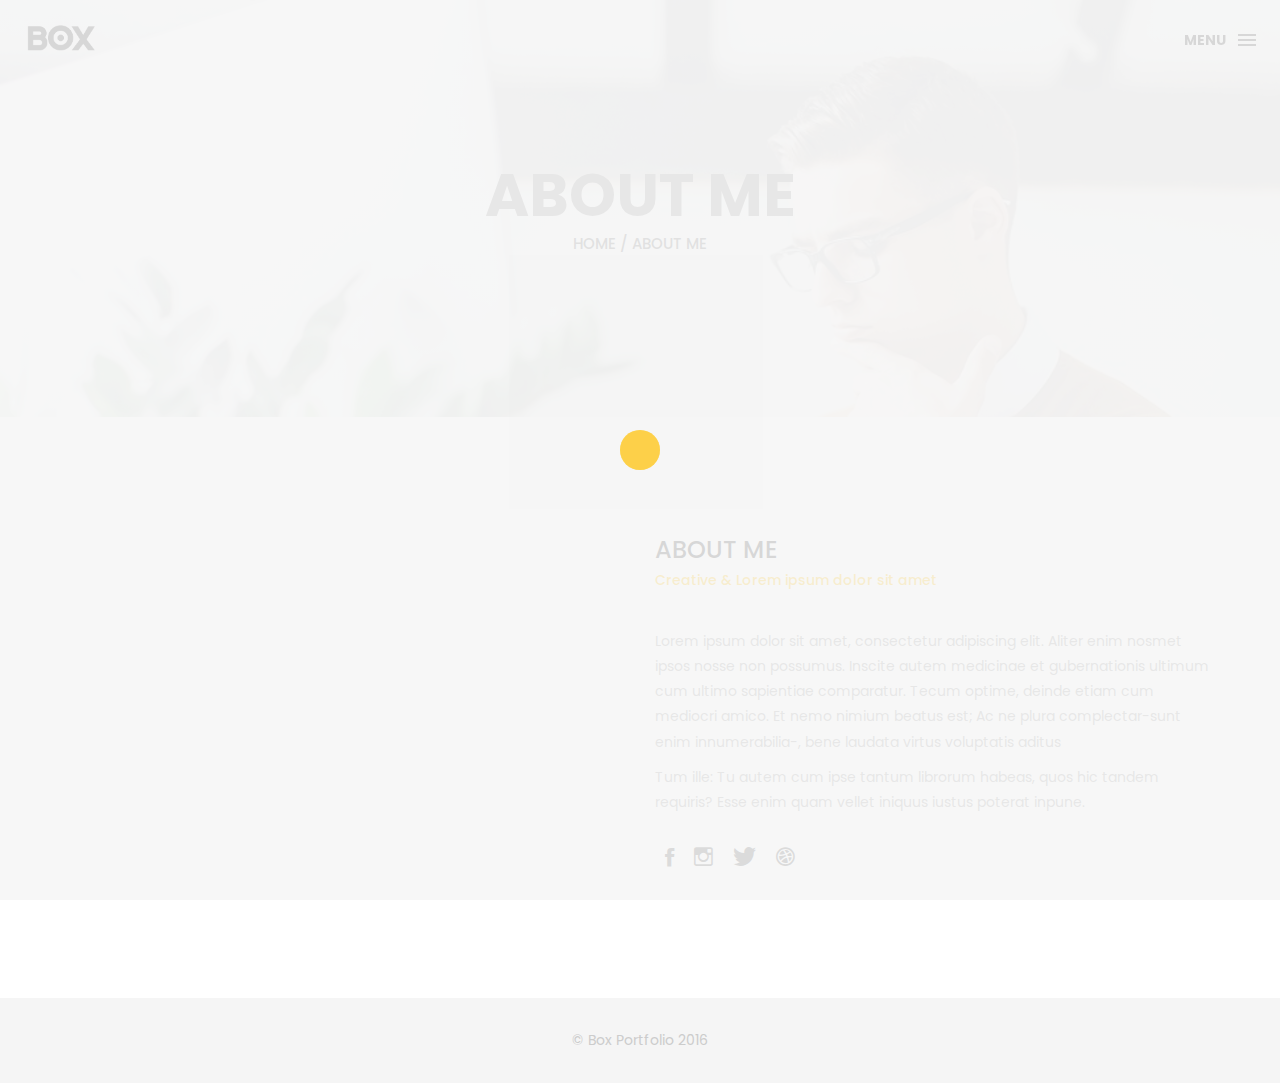
==== about.html @ 6e7951d2 "portcommit" ====
<!DOCTYPE html>
<html lang="en">

<head>
    <meta charset="utf-8">
    <meta http-equiv="X-UA-Compatible" content="IE=edge">
    <meta name="viewport" content="width=device-width, initial-scale=1">
    <!-- The above 3 meta tags *must* come first in the head; any other head content must come *after* these tags -->
    <title> @ Webcrafts About</title>
    <link rel="icon" href="img/fav.png" type="image/x-icon">

    <!-- Bootstrap -->
    <link href="css/bootstrap.min.css" rel="stylesheet">
    <link href="ionicons/css/ionicons.min.css" rel="stylesheet">

    <!-- main css -->
    <link href="css/style.css" rel="stylesheet">


    <!-- modernizr -->
    <script src="js/modernizr.js"></script>

    <!-- HTML5 shim and Respond.js for IE8 support of HTML5 elements and media queries -->
    <!-- WARNING: Respond.js doesn't work if you view the page via file:// -->
    <!--[if lt IE 9]>
      <script src="https://oss.maxcdn.com/html5shiv/3.7.2/html5shiv.min.js"></script>
      <script src="https://oss.maxcdn.com/respond/1.4.2/respond.min.js"></script>
    <![endif]-->
</head>

<body>

    <!-- Preloader -->
    <div id="preloader">
        <div class="pre-container">
            <div class="spinner">
                <div class="double-bounce1"></div>
                <div class="double-bounce2"></div>
            </div>
        </div>
    </div>
    <!-- end Preloader -->

    <div class="container-fluid">
       <!-- box-header -->
        <header class="box-header">
            <div class="box-logo">
                <a href="index.html"><img src="img/logo.png" width="80" alt="Logo"></a>
            </div>
            <!-- box-nav -->
            <a class="box-primary-nav-trigger" href="#0">
                <span class="box-menu-text">Menu</span><span class="box-menu-icon"></span>
            </a>
        </header>
        <!-- end box-header -->

        <!-- nav -->
        <nav>
            <ul class="box-primary-nav">
                <li class="box-label">About me</li>

                <li><a href="index.html">Intro</a></li>
                <li><a href="about.html">About me</a> <i class="ion-ios-circle-filled color"></i></li>
                <li><a href="services.html">services</a></li>
                <li><a href="portfolio.html">portfolio</a></li>
                <li><a href="contact.html">contact me</a></li>

                <li class="box-label">Follow me</li>

                <li class="box-social"><a href="#0"><i class="ion-social-facebook"></i></a></li>
                <li class="box-social"><a href="#0"><i class="ion-social-instagram-outline"></i></a></li>
                <li class="box-social"><a href="#0"><i class="ion-social-twitter"></i></a></li>
                <li class="box-social"><a href="#0"><i class="ion-social-dribbble"></i></a></li>
            </ul>
        </nav>
        <!-- end nav -->
    </div>

    <!-- Top bar -->
    <div class="top-bar">
        <h1>About Me</h1>
        <p><a href="index.html">Home</a> / About me</p>
    </div>
    <!-- end Top bar -->

    <!-- Main container -->
    <div class="container main-container clearfix">
        <div class="col-md-6">
            <img src="http://placehold.it/1200x800" class="img-responsive" alt="" />
        </div>
        <div class="col-md-6">
           <h3 class="uppercase">About Me </h3>
           <h5>Creative & Lorem ipsum dolor sit amet</h5>
           <div class="h-30"></div>
            <p>Lorem ipsum dolor sit amet, consectetur adipiscing elit. Aliter enim nosmet ipsos nosse non possumus. Inscite autem medicinae et gubernationis ultimum cum ultimo sapientiae comparatur. Tecum optime, deinde etiam cum mediocri amico. Et nemo nimium beatus est; Ac ne plura complectar-sunt enim innumerabilia-, bene laudata virtus voluptatis aditus </p>

            <p>Tum ille: Tu autem cum ipse tantum librorum habeas, quos hic tandem requiris? Esse enim quam vellet iniquus iustus poterat inpune. </p>
            <div class="h-10"></div>
            <ul class="social-ul">
                <li class="box-social"><a href="#0"><i class="ion-social-facebook"></i></a></li>
                <li class="box-social"><a href="#0"><i class="ion-social-instagram-outline"></i></a></li>
                <li class="box-social"><a href="#0"><i class="ion-social-twitter"></i></a></li>
                <li class="box-social"><a href="#0"><i class="ion-social-dribbble"></i></a></li>
            </ul>


        </div>
    </div>
    <!-- end Main container -->


    <!-- footer -->
    <footer>
        <div class="container-fluid">
            <p class="copyright">© Box Portfolio 2016</p>
        </div>
    </footer>
    <!-- end footer -->

    <!-- back to top -->
    <a href="#0" class="cd-top"><i class="ion-android-arrow-up"></i></a>
    <!-- end back to top -->



    <!-- jQuery -->
    <script src="js/jquery-2.1.1.js"></script>
    <!--  plugins -->
    <script src="js/bootstrap.min.js"></script>
    <script src="js/menu.js"></script>
    <script src="js/animated-headline.js"></script>
    <script src="js/isotope.pkgd.min.js"></script>


    <!--  custom script -->
    <script src="js/custom.js"></script>

</body>

</html>
---- css/style.css ----
/*
* Box Theme
* Created by : Ahmed Eissa
* website : www.ahmedessa.net
* behance : https://www.behance.net/3essa
*/


/* Table of Content
==================================================
	- Google fonts & font family -
	- General -
    - typography -
    - Preloader -
	- Header -
    - box intro section -
    - Portfoilo section -
    - Footer -
    - About page -
    - Services page -
    - contact page -
    - Portfolio single page -
    - Responsive media queries -
*/


/* Google fonts & font family
==================================================*/

@import url(https://fonts.googleapis.com/css?family=Poppins:400,500,600,700);

/* General
==================================================*/

html,
body {
    height: 100%;
    font-family: 'Poppins', sans-serif;
    line-height: 1.8;
    color: #999;
}

.no-padding {
    padding-left: 0;
    padding-right: 0;
}

.no-padding [class^="col-"] {
    padding-left: 0;
    padding-right: 0;
}

.main-container {
    padding: 100px 0;
}

.center {
    text-align: center;
}

a {
    -webkit-transition: all .3s;
    transition: all .3s
}

.uppercase {
    text-transform: uppercase;
}

.h-30 {
    height: 30px
}

.h-10 {
    height: 10px
}

.color {
    color: #ffbf00;
    font-size: 11px;
}


/* typography
==================================================*/

h1 {
    color: #393939;
    font-size: 60px;
    text-transform: uppercase;
}

h3 {
    color: #393939;
}

h5 {
    color: #ffbf00;
}


/* preloader
==================================================*/

#preloader {
    position: fixed;
    top: 0;
    left: 0;
    right: 0;
    bottom: 0;
    background-color: #f5f5f5;
    /* change if the mask should be a color other than white */
    z-index: 1000;
    /* makes sure it stays on top */
}

.pre-container {
    position: absolute;
    left: 50%;
    top: 50%;
    bottom: auto;
    right: auto;
    -webkit-transform: translateX(-50%) translateY(-50%);
    transform: translateX(-50%) translateY(-50%);
    text-align: center;
}

.spinner {
    width: 40px;
    height: 40px;
    position: relative;
    margin: 100px auto;
}

.double-bounce1,
.double-bounce2 {
    width: 100%;
    height: 100%;
    border-radius: 50%;
    background-color: #ffbf00;
    opacity: 0.6;
    position: absolute;
    top: 0;
    left: 0;
    -webkit-animation: bounce 2.0s infinite ease-in-out;
    animation: bounce 2.0s infinite ease-in-out;
}

.double-bounce2 {
    -webkit-animation-delay: -1.0s;
    animation-delay: -1.0s;
}

@-webkit-keyframes bounce {
    0%,
    100% {
        -webkit-transform: scale(0.0)
    }
    50% {
        -webkit-transform: scale(1.0)
    }
}

@keyframes bounce {
    0%,
    100% {
        transform: scale(0.0);
        -webkit-transform: scale(0.0);
    }
    50% {
        transform: scale(1.0);
        -webkit-transform: scale(1.0);
    }
}


/* headr
==================================================*/

.box-header {
    position: absolute;
    top: 0;
    left: 0;
    background: rgba(255, 255, 255, 0.95);
    height: 50px;
    width: 100%;
    z-index: 3;
    box-shadow: 0 1px 2px rgba(0, 0, 0, 0.3);
    -webkit-font-smoothing: antialiased;
    -moz-osx-font-smoothing: grayscale;
}

.box-header {
    height: 80px;
    background: transparent;
    box-shadow: none;
}

.box-header {
    -webkit-transition: background-color 0.3s;
    transition: background-color 0.3s;
    -webkit-transform: translate3d(0, 0, 0);
    transform: translate3d(0, 0, 0);
    -webkit-backface-visibility: hidden;
    backface-visibility: hidden;
}

.box-header.is-fixed {
    position: fixed;
    top: -80px;
    background-color: rgba(255, 255, 255, 0.96);
    -webkit-transition: -webkit-transform 0.3s;
    transition: -webkit-transform 0.3s;
    transition: transform 0.3s;
    transition: transform 0.3s, -webkit-transform 0.3s;
}

.box-header.is-visible {
    -webkit-transform: translate3d(0, 100%, 0);
    transform: translate3d(0, 100%, 0);
}

.box-header.menu-is-open {
    background-color: rgba(255, 255, 255, 0.96);
}

.box-logo {
    display: block;
    padding: 20px;
}

.box-primary-nav-trigger {
    position: absolute;
    right: 0;
    top: 0;
    height: 100%;
    width: 50px;
    background-color: #fff;
}

.box-primary-nav-trigger .box-menu-text {
    color: #393939;
    text-transform: uppercase;
    font-weight: 700;
    display: none;
}

.box-primary-nav-trigger .box-menu-icon {
    display: inline-block;
    position: absolute;
    left: 50%;
    top: 50%;
    bottom: auto;
    right: auto;
    -webkit-transform: translateX(-50%) translateY(-50%);
    transform: translateX(-50%) translateY(-50%);
    width: 18px;
    height: 2px;
    background-color: #393939;
    -webkit-transition: background-color 0.3s;
    transition: background-color 0.3s;
    list-style: none;
}

.box-primary-nav-trigger .box-menu-icon::before,
.box-primary-nav-trigger .box-menu-icon:after {
    content: '';
    width: 100%;
    height: 100%;
    position: absolute;
    background-color: #393939;
    right: 0;
    -webkit-transition: -webkit-transform .3s, top .3s, background-color 0s;
    -webkit-transition: top .3s, background-color 0s, -webkit-transform .3s;
    transition: top .3s, background-color 0s, -webkit-transform .3s;
    transition: transform .3s, top .3s, background-color 0s;
    transition: transform .3s, top .3s, background-color 0s, -webkit-transform .3s;
}

.box-primary-nav-trigger .box-menu-icon::before {
    top: -5px;
}

.box-primary-nav-trigger .box-menu-icon::after {
    top: 5px;
}

.box-primary-nav-trigger .box-menu-icon.is-clicked {
    background-color: rgba(255, 255, 255, 0);
}

.box-primary-nav-trigger .box-menu-icon.is-clicked::before,
.box-primary-nav-trigger .box-menu-icon.is-clicked::after {
    background-color: 393939;
}

.box-primary-nav-trigger .box-menu-icon.is-clicked::before {
    top: 0;
    -webkit-transform: rotate(135deg);
    transform: rotate(135deg);
}

.box-primary-nav-trigger .box-menu-icon.is-clicked::after {
    top: 0;
    -webkit-transform: rotate(225deg);
    transform: rotate(225deg);
}

.box-primary-nav-trigger {
    width: 100px;
    padding-left: 1em;
    background-color: transparent;
    height: 30px;
    line-height: 30px;
    right: 10px;
    top: 50%;
    bottom: auto;
    -webkit-transform: translateY(-50%);
    transform: translateY(-50%);
}

.box-primary-nav-trigger .box-menu-text {
    display: inline-block;
}

.box-primary-nav-trigger .box-menu-icon {
    left: auto;
    right: 1em;
    -webkit-transform: translateX(0) translateY(-50%);
    transform: translateX(0) translateY(-50%);
}

.box-primary-nav {
    position: fixed;
    left: 0;
    top: 0;
    height: 100%;
    width: 100%;
    background: rgba(0, 0, 0, 0.96);
    z-index: 2;
    text-align: center;
    padding: 50px 0;
    -webkit-backface-visibility: hidden;
    backface-visibility: hidden;
    overflow: auto;
    -webkit-overflow-scrolling: touch;
    -webkit-transform: translateY(-100%);
    transform: translateY(-100%);
    -webkit-transition-property: -webkit-transform;
    transition-property: -webkit-transform;
    transition-property: transform;
    transition-property: transform, -webkit-transform;
    -webkit-transition-duration: 0.4s;
    transition-duration: 0.4s;
    list-style: none;
}

.box-primary-nav li {
    font-size: 22px;
    font-size: 1.375rem;
    font-weight: 300;
    -webkit-font-smoothing: antialiased;
    -moz-osx-font-smoothing: grayscale;
    margin: .2em 0;
    text-transform: capitalize;
}

.box-primary-nav a {
    display: inline-block;
    padding: .4em 1em;
    border-radius: 0.25em;
    -webkit-transition: all 0.2s;
    transition: all 0.2s;
    color: #fff;
    text-decoration: none;
    font-weight: bold;
}
.box-primary-nav a:focus {
    outline: none;
}

.no-touch .box-primary-nav a:hover {
    text-decoration: none;
    color: #ddd;
}

.box-primary-nav .box-label {
    color: #ffbf00;
    text-transform: uppercase;
    font-weight: 700;
    font-size: 17px;
    margin: 2.4em 0 .8em;
}

.box-primary-nav .box-social {
    display: inline-block;
    margin: 10px .4em;
}

.box-primary-nav .box-social a {
    width: 30px;
    height: 30px;
    padding: 0;
    font-size: 30px
}

.box-primary-nav.is-visible {
    -webkit-transform: translateY(0);
    transform: translateY(0);
}

.box-primary-nav {
    padding: 100px 0 0;
}

.box-primary-nav li {
    font-size: 18px;
}


/* box-intro
==================================================*/

.box-intro {
    text-align: center;
    display: table;
    height: 100vh;
    width: 100%;
}

.box-intro .table-cell {
    display: table-cell;
    vertical-align: middle;
}

.box-intro em {
    font-style: normal;
    text-transform: uppercase
}

b i:last-child {
    color: #ffbf00 !important;
}

.box-intro h5 {
    letter-spacing: 4px;
    text-transform: uppercase;
    color: #999;
    line-height: 1.7
}


/* mouse effect */

.mouse {
    position: absolute;
    width: 22px;
    height: 42px;
    bottom: 40px;
    left: 50%;
    margin-left: -12px;
    border-radius: 15px;
    border: 2px solid #888;
    -webkit-animation: intro 1s;
    animation: intro 1s;
}

.scroll {
    display: block;
    width: 3px;
    height: 3px;
    margin: 6px auto;
    border-radius: 4px;
    background: #888;
    -webkit-animation: finger 2s infinite;
    animation: finger 2s infinite;
}

@-webkit-keyframes intro {
    0% {
        opacity: 0;
        -webkit-transform: translateY(40px);
        transform: translateY(40px);
    }
    100% {
        opacity: 1;
        -webkit-transform: translateY(0);
        transform: translateY(0);
    }
}

@keyframes intro {
    0% {
        opacity: 0;
        -webkit-transform: translateY(40px);
        transform: translateY(40px);
    }
    100% {
        opacity: 1;
        -webkit-transform: translateY(0);
        transform: translateY(0);
    }
}

@-webkit-keyframes finger {
    0% {
        opacity: 1;
    }
    100% {
        opacity: 0;
        -webkit-transform: translateY(20px);
        transform: translateY(20px);
    }
}

@keyframes finger {
    0% {
        opacity: 1;
    }
    100% {
        opacity: 0;
        -webkit-transform: translateY(20px);
        transform: translateY(20px);
    }
}


/* text rotate */

.box-headline {
    font-size: 130px;
    line-height: 1.0;
}

.box-words-wrapper {
    display: inline-block;
    position: relative;
}

.box-words-wrapper b {
    display: inline-block;
    position: absolute;
    white-space: nowrap;
    left: 0;
    top: 0;
}

.box-words-wrapper .rotating-word {
    display: inline-block;
    position: absolute;
    white-space: nowrap;
    left: 50%;
    top: 50%;
    transform: translate(-50%, -50%);
}

.box-words-wrapper b.is-visible {
    position: relative;
}

.no-js .box-words-wrapper b {
    opacity: 0;
}

.no-js .box-words-wrapper b.is-visible {
    opacity: 1;
}

.box-headline.rotate-2 .box-words-wrapper {
    -webkit-perspective: 300px;
    perspective: 300px;
}

.box-headline.rotate-2 i,
.box-headline.rotate-2 em {
    display: inline-block;
    -webkit-backface-visibility: hidden;
    backface-visibility: hidden;
}

.box-headline.rotate-2 b {
    opacity: 0;
}

.box-headline.rotate-2 i {
    -webkit-transform-style: preserve-3d;
    transform-style: preserve-3d;
    -webkit-transform: translateZ(-20px) rotateX(90deg);
    transform: translateZ(-20px) rotateX(90deg);
    opacity: 0;
}

.is-visible .box-headline.rotate-2 i {
    opacity: 1;
}

.box-headline.rotate-2 i.in {
    -webkit-animation: box-rotate-2-in 0.4s forwards;
    animation: box-rotate-2-in 0.4s forwards;
}

.box-headline.rotate-2 i.out {
    -webkit-animation: box-rotate-2-out 0.4s forwards;
    animation: box-rotate-2-out 0.4s forwards;
}

.box-headline.rotate-2 em {
    -webkit-transform: translateZ(20px);
    transform: translateZ(20px);
}

.no-csstransitions .box-headline.rotate-2 i {
    -webkit-transform: rotateX(0deg);
    transform: rotateX(0deg);
    opacity: 0;
}

.no-csstransitions .box-headline.rotate-2 i em {
    -webkit-transform: scale(1);
    transform: scale(1);
}

.no-csstransitions .box-headline.rotate-2 .is-visible i {
    opacity: 1;
}

@-webkit-keyframes box-rotate-2-in {
    0% {
        opacity: 0;
        -webkit-transform: translateZ(-20px) rotateX(90deg);
    }
    60% {
        opacity: 1;
        -webkit-transform: translateZ(-20px) rotateX(-10deg);
    }
    100% {
        opacity: 1;
        -webkit-transform: translateZ(-20px) rotateX(0deg);
    }
}

@keyframes box-rotate-2-in {
    0% {
        opacity: 0;
        -webkit-transform: translateZ(-20px) rotateX(90deg);
        transform: translateZ(-20px) rotateX(90deg);
    }
    60% {
        opacity: 1;
        -webkit-transform: translateZ(-20px) rotateX(-10deg);
        transform: translateZ(-20px) rotateX(-10deg);
    }
    100% {
        opacity: 1;
        -webkit-transform: translateZ(-20px) rotateX(0deg);
        transform: translateZ(-20px) rotateX(0deg);
    }
}

@-webkit-keyframes box-rotate-2-out {
    0% {
        opacity: 1;
        -webkit-transform: translateZ(-20px) rotateX(0);
    }
    60% {
        opacity: 0;
        -webkit-transform: translateZ(-20px) rotateX(-100deg);
    }
    100% {
        opacity: 0;
        -webkit-transform: translateZ(-20px) rotateX(-90deg);
    }
}

@keyframes box-rotate-2-out {
    0% {
        opacity: 1;
        -webkit-transform: translateZ(-20px) rotateX(0);
        transform: translateZ(-20px) rotateX(0);
    }
    60% {
        opacity: 0;
        -webkit-transform: translateZ(-20px) rotateX(-100deg);
        transform: translateZ(-20px) rotateX(-100deg);
    }
    100% {
        opacity: 0;
        -webkit-transform: translateZ(-20px) rotateX(-90deg);
        transform: translateZ(-20px) rotateX(-90deg);
    }
}


/* portfolio section
==================================================*/

.portfolio .categories-grid span {
    font-size: 30px;
    margin-bottom: 30px;
    display: inline-block;
}

.portfolio .categories-grid .categories ul li {
    list-style: none;
    margin: 20px 0;
}

.portfolio .categories-grid .categories ul li a {
    display: inline-block;
    color: #60606e;
    padding: 0 10px;
    margin: 0 10px;
    -webkit-transition: all .2s ease-in-out .2s;
    transition: all .2s ease-in-out .2s;
}

.portfolio .categories-grid .categories ul li a:hover,
.portfolio .categories-grid .categories ul li a:focus {
    text-decoration: none;
}

.portfolio .categories-grid .categories ul li a.active {
    margin-left: 0;
    background-color: #ffbf00;
    padding: 0px 20px;
    color: white;
    border-radius: 25px;
    text-decoration: none;
}

.portfolio_filter {
    padding-left: 0;
}

.portfolio_item {
    position: relative;
    overflow: hidden;
    display: block;
}

.portfolio_item .portfolio_item_hover {
    position: absolute;
    top: 0px;
    left: 0px;
    height: 100%;
    width: 100%;
    background-color: rgba(0, 0, 0, .8);
    -webkit-transform: translate(-100%);
    transform: translate(-100%);
    opacity: 0;
    -webkit-transition: all .2s ease-in-out;
    transition: all .2s ease-in-out;
}

.portfolio_item .portfolio_item_hover .item_info {
    text-align: center;
    position: absolute;
    top: 50%;
    left: 50%;
    -webkit-transform: translate(-50%, -50%);
    transform: translate(-50%, -50%);
    padding: 10px;
    width: 100%;
    font-weight: bold;
}

.portfolio_item .portfolio_item_hover .item_info span {
    display: block;
    color: #fff;
    font-size: 18px;
    -webkit-transform: translateX(-100px);
    transform: translateX(-100px);
    -webkit-transition: all .2s ease-in-out .2s;
    transition: all .2s ease-in-out .2s;
    opacity: 0;
}

.portfolio_item .portfolio_item_hover .item_info em {
    font-style: normal;
    display: inline-block;
    background-color: #ffbf00;
    padding: 5px 20px;
    border-radius: 25px;
    color: #333;
    margin-top: 10px;
    -webkit-transform: translateX(-100px);
    transform: translateX(-100px);
    -webkit-transition: all .3s ease-in-out .3s;
    transition: all .3s ease-in-out .3s;
    opacity: 0;
    font-size: 10px;
    letter-spacing: 2px;
}

.portfolio_item:hover .portfolio_item_hover {
    opacity: 1;
    -webkit-transform: translateX(0);
    transform: translateX(0);
}

.portfolio_item:hover .item_info em,
.portfolio_item:hover .item_info span {
    opacity: 1;
    -webkit-transform: translateX(0);
    transform: translateX(0);
}

.portfolio .categories-grid .categories ul li {
    float: left;
}

.portfolio .categories-grid .categories ul li a {
    padding: 0 10px;
    -webkit-transition: all .2s ease-in-out .2s;
    transition: all .2s ease-in-out .2s;
}

.portfolio_filter {
    padding-left: 0;
    display: inline-block;
    margin: 0 auto;
    text-align: center;
    margin-bottom: 50px;
}

.portfolio-inner {
    padding-bottom: 0 !important;
    padding-top: 55px;
}


/* footer
==================================================*/

footer {
    padding: 30px 0;
    text-align: center;
    background: #f5f5f5
}

.copyright {
    color: #ccc;
    margin-bottom: 0;
}

footer img {
    margin: 0 auto;
}


/* backto top
==================================================*/

.cd-top {
    display: inline-block;
    height: 40px;
    width: 40px;
    position: fixed;
    bottom: 20px;
    line-height: 40px;
    font-size: 20px;
    right: 10px;
    text-align: center;
    color: #fff;
    background: rgba(255, 191, 0, 0.8);
    visibility: hidden;
    opacity: 0;
    -webkit-transition: opacity .3s 0s, visibility 0s .3s;
    transition: opacity .3s 0s, visibility 0s .3s;
}

.cd-top.cd-is-visible,
.cd-top.cd-fade-out,
.no-touch .cd-top:hover {
    -webkit-transition: opacity .3s 0s, visibility 0s 0s;
    transition: opacity .3s 0s, visibility 0s 0s;
}

.cd-top.cd-is-visible {
    /* the button becomes visible */
    visibility: visible;
    opacity: 1;
}

.cd-top.cd-fade-out {
    opacity: .5;
}

.no-touch .cd-top:hover,
.no-touch .cd-top:focus {
    background-color: #ffbf00;
    opacity: 1;
    color: #fff;
}


/* About page
==================================================*/

.top-bar {
    color: #333;
    padding: 150px 0 150px;
    background: -webkit-linear-gradient( rgba(255, 255, 255, .8), rgba(255, 255, 255, .8)), url(../img/01.jpg);
    background: linear-gradient( rgba(255, 255, 255, .8), rgba(255, 255, 255, .8)), url(../img/01.jpg);
    background-size: cover;
    background-attachment: fixed;
    background-position: center center;
    text-align: center;
}

.top-bar h1 {
    font-size: 60px;
    text-transform: uppercase;
    font-weight: 700;
    color: #999;
    line-height: 50px;
}

.top-bar p {
    font-size: 15px;
    text-transform: uppercase;
    font-weight: 500;
    color: #777;
}

.top-bar p a {
    color: #777;
}

.top-bar p a:hover,
.top-bar p a:focus {
    color: #555;
    text-decoration: none;
}

.social-ul {
    list-style: none;
    display: inline-block;
    padding-left: 0;
}

.social-ul li {
    margin: 0 10px;
    float: left;
}

.social-ul li a {
    font-size: 25px;
    color: #555;
    -webkit-transition: all .3s;
    transition: all .3s;
}

.social-ul li a:hover {
    color: #888;
}


/* Services page
==================================================*/

.size-50 {
    font-size: 50px;
}

.service-box {
    margin-bottom: 30px;
}

.service-box h3 {
    margin-top: 0;
}


/* contact page
==================================================*/

.details-text i {
    margin-right: 10px;
}

.textarea-contact {
    height: 200px;
    width: 100%;
    border: solid 1px rgba(0, 0, 0, .1);
    position: relative;
}

.textarea-contact textarea {
    height: 100%;
    width: 100%;
    border: 0;
    padding: 20px;
    background-color: transparent;
    float: left;
    z-index: 2;
    font-size: 14px;
    color: #9a9a9a;
    resize: none;
}

.textarea-contact > span {
    position: absolute;
    top: 20px;
    left: 20px;
    -webkit-transform: translateY(-50%);
    transform: translateY(-50%);
    font-size: 12px;
    text-transform: uppercase;
    color: #cdcdcd;
    -webkit-transition: all .2s ease-in-out;
    transition: all .2s ease-in-out;
    z-index: 1;
}

.input-contact {
    height: 40px;
    width: 100%;
    border: solid 1px rgba(0, 0, 0, .1);
    position: relative;
    margin-bottom: 30px;
}

.input-contact input[type="text"] {
    height: 100%;
    width: 100%;
    border: 0;
    padding: 0 20px;
    float: left;
    position: relative;
    background-color: transparent;
    z-index: 2;
    font-size: 14px;
    color: #9a9a9a;
}

.input-contact > span {
    position: absolute;
    top: 50%;
    left: 20px;
    -webkit-transform: translateY(-50%);
    transform: translateY(-50%);
    font-size: 12px;
    text-transform: uppercase;
    color: #cdcdcd;
    -webkit-transition: all .2s ease-in-out;
    transition: all .2s ease-in-out;
    z-index: 1;
}

.input-contact > span.active,
.textarea-contact > span.active {
    color: #ffbf00;
    font-size: 10px;
    top: 0px;
    left: 5px;
    background-color: #fff;
    padding: 5px
}

input:focus,
textarea:focus {
    outline: none;
}

.contact-info {
    margin-top: 20px;
}

.contact-info i {
    height: 30px;
    width: 30px;
    display: inline-block;
    background: #ffbf00;
    text-align: center;
    line-height: 33px;
    margin-right: 10px;
    color: #fff;
    font-size: 21px;
}

.contact-info p {
    display: inline-block;
    margin-right: 20px;
}

.btn-box {
    background: #ffbf00;
    padding: 10px 50px;
    border-radius: 0;
    color: #fff;
    margin-top: 20px;
    text-transform: uppercase;
    letter-spacing: 2px;
    font-weight: 500;
}

.btn-box:hover,
.btn-box:focus {
    background: #F5B700;
    color: #fff;
}


/* single project page
==================================================*/

.cat-ul {
    padding-left: 0;
    list-style: none
}

.cat-ul li i {
    margin-right: 10px;
    color: #ffbf00;
}


/* Responsive media queries
==================================================*/

@media (max-width: 991px) {
    .portfolio .categories-grid span {
        margin-bottom: 0;
        text-align: center;
        width: 100%;
    }
    .portfolio .categories-grid .categories ul li {
        text-align: center;
    }
    .portfolio .categories-grid .categories ul li a {
        margin-left: 0;
    }
    .col-md-6 h3 {
        margin-top: 30px;
    }
}

@media only screen and (max-width: 670px) {
    .box-headline {
        font-size: 100px;
    }
    .box-intro h5 {
        font-size: 12px;
    }
    .box-primary-nav a {
        padding: 5px 1em;
        font-size: 14px;
    }
    .box-primary-nav {
        padding: 80px 0 0;
    }
    .box-primary-nav .box-social a {
        font-size: 23px;
    }
    .top-bar h1 {
        font-size: 40px;
        line-height: 30px;
    }
    .portfolio .categories-grid .categories ul li {
        float: none;
    }
}

@media only screen and (max-width: 520px) {
    .box-headline {
        font-size: 80px;
    }
    .box-intro h5 {
        font-size: 12px;
    }
    .main-container {
        padding: 50px 0;
    }
}

@media only screen and (max-width: 420px) {
    .box-headline {
        font-size: 50px;
    }
    .box-intro h5 {
        font-size: 12px;
    }
    .top-bar h1 {
        font-size: 30px;
        line-height: 30px;
    }
}
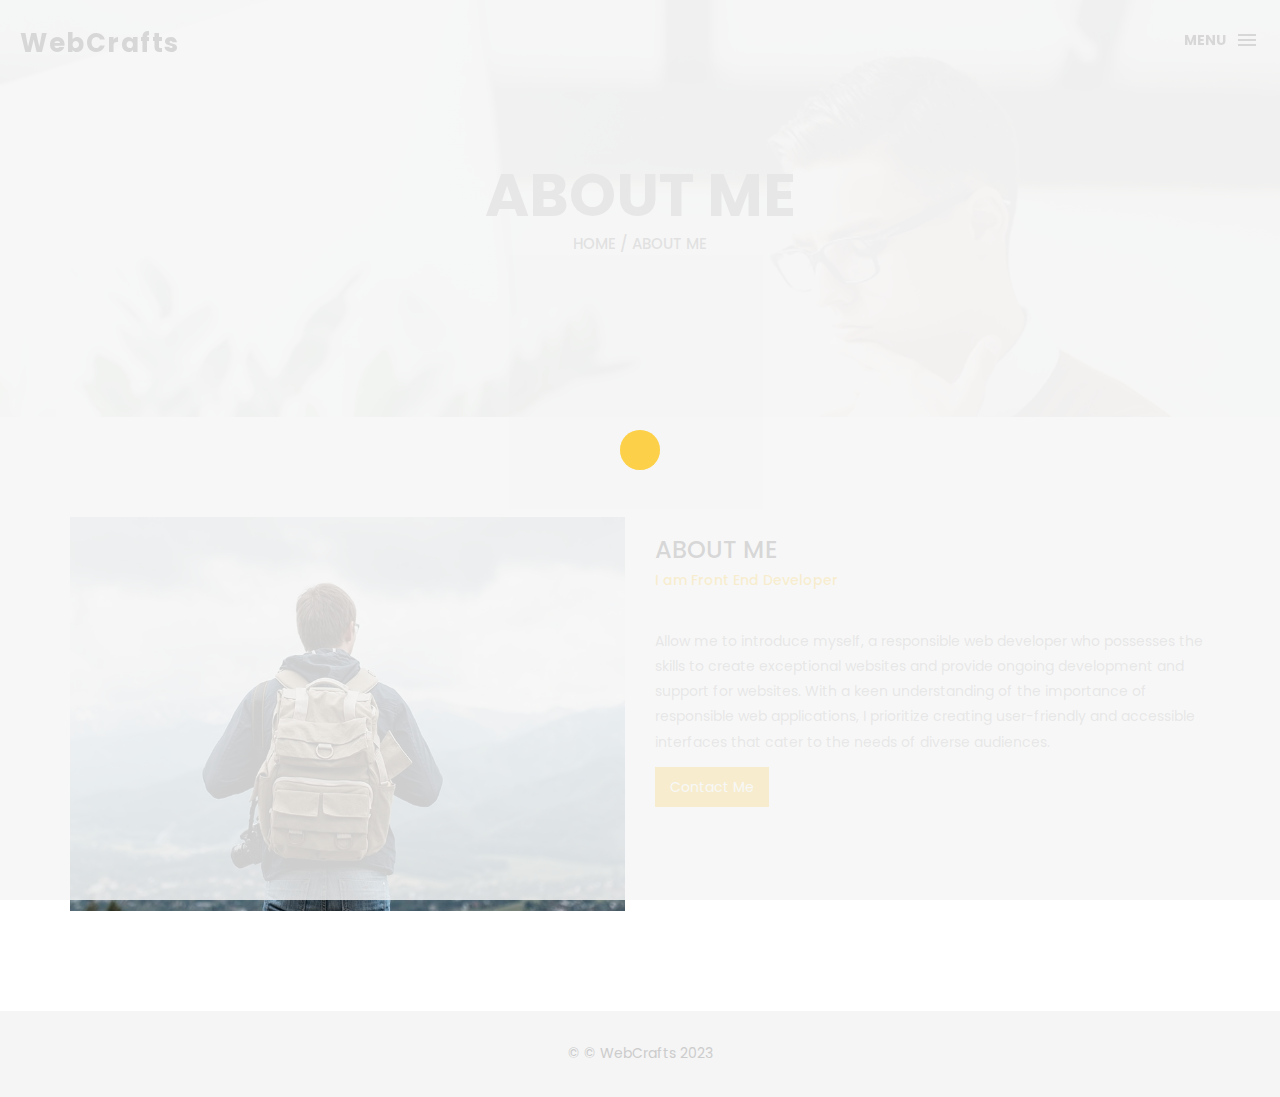
==== commit afabb1ec: "Services updated" ====
--- a/about.html
+++ b/about.html
@@ -45,7 +45,7 @@
        <!-- box-header -->
         <header class="box-header">
             <div class="box-logo">
-                <a href="index.html"><img src="img/logo.png" width="80" alt="Logo"></a>
+                <a href="index.html" class="logo-style">WebCrafts</a>
             </div>
             <!-- box-nav -->
             <a class="box-primary-nav-trigger" href="#0">
@@ -59,18 +59,12 @@
             <ul class="box-primary-nav">
                 <li class="box-label">About me</li>
 
-                <li><a href="index.html">Intro</a></li>
+                <li><a href="index.html">Home</a></li>
                 <li><a href="about.html">About me</a> <i class="ion-ios-circle-filled color"></i></li>
                 <li><a href="services.html">services</a></li>
                 <li><a href="portfolio.html">portfolio</a></li>
                 <li><a href="contact.html">contact me</a></li>
 
-                <li class="box-label">Follow me</li>
-
-                <li class="box-social"><a href="#0"><i class="ion-social-facebook"></i></a></li>
-                <li class="box-social"><a href="#0"><i class="ion-social-instagram-outline"></i></a></li>
-                <li class="box-social"><a href="#0"><i class="ion-social-twitter"></i></a></li>
-                <li class="box-social"><a href="#0"><i class="ion-social-dribbble"></i></a></li>
             </ul>
         </nav>
         <!-- end nav -->
@@ -86,22 +80,20 @@
     <!-- Main container -->
     <div class="container main-container clearfix">
         <div class="col-md-6">
-            <img src="http://placehold.it/1200x800" class="img-responsive" alt="" />
+            <img src="./img/picJPEG.jpg" class="img-responsive" alt="" />
         </div>
         <div class="col-md-6">
            <h3 class="uppercase">About Me </h3>
-           <h5>Creative & Lorem ipsum dolor sit amet</h5>
+           <h5>I am Front End Developer</h5>
            <div class="h-30"></div>
-            <p>Lorem ipsum dolor sit amet, consectetur adipiscing elit. Aliter enim nosmet ipsos nosse non possumus. Inscite autem medicinae et gubernationis ultimum cum ultimo sapientiae comparatur. Tecum optime, deinde etiam cum mediocri amico. Et nemo nimium beatus est; Ac ne plura complectar-sunt enim innumerabilia-, bene laudata virtus voluptatis aditus </p>
+            <p>Allow me to introduce myself, a responsible web developer who possesses the skills to create exceptional websites and provide ongoing development and support for websites. With a keen understanding of the importance of responsible web applications, I prioritize creating user-friendly and accessible interfaces that cater to the needs of diverse audiences.</p>
 
-            <p>Tum ille: Tu autem cum ipse tantum librorum habeas, quos hic tandem requiris? Esse enim quam vellet iniquus iustus poterat inpune. </p>
             <div class="h-10"></div>
-            <ul class="social-ul">
-                <li class="box-social"><a href="#0"><i class="ion-social-facebook"></i></a></li>
-                <li class="box-social"><a href="#0"><i class="ion-social-instagram-outline"></i></a></li>
-                <li class="box-social"><a href="#0"><i class="ion-social-twitter"></i></a></li>
-                <li class="box-social"><a href="#0"><i class="ion-social-dribbble"></i></a></li>
-            </ul>
+            <div class="contact-me-div">
+                <a href="contact.html" class="contact-me-btn">Contact Me</a>
+            </div>
+
+
 
 
         </div>
@@ -112,7 +104,7 @@
     <!-- footer -->
     <footer>
         <div class="container-fluid">
-            <p class="copyright">© Box Portfolio 2016</p>
+            <p class="copyright">© © WebCrafts 2023</p>
         </div>
     </footer>
     <!-- end footer -->
--- a/css/style.css
+++ b/css/style.css
@@ -4,7 +4,6 @@
 * website : www.ahmedessa.net
 * behance : https://www.behance.net/3essa
 */
-
 
 /* Table of Content
 ==================================================
@@ -23,7 +22,6 @@
     - Responsive media queries -
 */
 
-
 /* Google fonts & font family
 ==================================================*/
 
@@ -34,50 +32,58 @@
 
 html,
 body {
-    height: 100%;
-    font-family: 'Poppins', sans-serif;
-    line-height: 1.8;
-    color: #999;
-}
+  max-width: 1920px;
+  margin: 0 auto;
+  height: 100%;
+  font-family: 'Poppins', sans-serif;
+  line-height: 1.8;
+  color: #999;
+}
+
 
 .no-padding {
-    padding-left: 0;
-    padding-right: 0;
+  padding-left: 0;
+  padding-right: 0;
 }
 
 .no-padding [class^="col-"] {
-    padding-left: 0;
-    padding-right: 0;
+  padding-left: 0;
+  padding-right: 0;
 }
 
 .main-container {
-    padding: 100px 0;
+  padding: 100px 0;
 }
 
 .center {
-    text-align: center;
+  text-align: center;
 }
 
 a {
-    -webkit-transition: all .3s;
-    transition: all .3s
+  -webkit-transition: all .3s;
+  transition: all .3s;
+  color: black;
+}
+
+a:hover {
+  text-decoration: none;
 }
 
 .uppercase {
-    text-transform: uppercase;
+  text-transform: uppercase;
 }
 
 .h-30 {
-    height: 30px
+  height: 30px
 }
 
 .h-10 {
-    height: 10px
+  height: 10px
 }
 
 .color {
-    color: #ffbf00;
-    font-size: 11px;
+  color: #ffbf00;
+  font-size: 11px;
 }
 
 
@@ -85,17 +91,17 @@
 ==================================================*/
 
 h1 {
-    color: #393939;
-    font-size: 60px;
-    text-transform: uppercase;
+  color: #393939;
+  font-size: 60px;
+  text-transform: uppercase;
 }
 
 h3 {
-    color: #393939;
+  color: #393939;
 }
 
 h5 {
-    color: #ffbf00;
+  color: #ffbf00;
 }
 
 
@@ -103,74 +109,75 @@
 ==================================================*/
 
 #preloader {
-    position: fixed;
-    top: 0;
-    left: 0;
-    right: 0;
-    bottom: 0;
-    background-color: #f5f5f5;
-    /* change if the mask should be a color other than white */
-    z-index: 1000;
-    /* makes sure it stays on top */
+  position: fixed;
+  top: 0;
+  left: 0;
+  right: 0;
+  bottom: 0;
+  background-color: #f5f5f5;
+  /* change if the mask should be a color other than white */
+  z-index: 1000;
+  /* makes sure it stays on top */
 }
 
 .pre-container {
-    position: absolute;
-    left: 50%;
-    top: 50%;
-    bottom: auto;
-    right: auto;
-    -webkit-transform: translateX(-50%) translateY(-50%);
-    transform: translateX(-50%) translateY(-50%);
-    text-align: center;
+  position: absolute;
+  left: 50%;
+  top: 50%;
+  bottom: auto;
+  right: auto;
+  -webkit-transform: translateX(-50%) translateY(-50%);
+  transform: translateX(-50%) translateY(-50%);
+  text-align: center;
 }
 
 .spinner {
-    width: 40px;
-    height: 40px;
-    position: relative;
-    margin: 100px auto;
-}
+  width: 40px;
+  height: 40px;
+  position: relative;
+  margin: 100px auto;
+}
+
 
 .double-bounce1,
 .double-bounce2 {
-    width: 100%;
-    height: 100%;
-    border-radius: 50%;
-    background-color: #ffbf00;
-    opacity: 0.6;
-    position: absolute;
-    top: 0;
-    left: 0;
-    -webkit-animation: bounce 2.0s infinite ease-in-out;
-    animation: bounce 2.0s infinite ease-in-out;
+  width: 100%;
+  height: 100%;
+  border-radius: 50%;
+  background-color: #ffbf00;
+  opacity: 0.6;
+  position: absolute;
+  top: 0;
+  left: 0;
+  -webkit-animation: bounce 2.0s infinite ease-in-out;
+  animation: bounce 2.0s infinite ease-in-out;
 }
 
 .double-bounce2 {
-    -webkit-animation-delay: -1.0s;
-    animation-delay: -1.0s;
+  -webkit-animation-delay: -1.0s;
+  animation-delay: -1.0s;
 }
 
 @-webkit-keyframes bounce {
-    0%,
-    100% {
-        -webkit-transform: scale(0.0)
-    }
-    50% {
-        -webkit-transform: scale(1.0)
-    }
+  0%,
+  100% {
+    -webkit-transform: scale(0.0)
+  }
+  50% {
+    -webkit-transform: scale(1.0)
+  }
 }
 
 @keyframes bounce {
-    0%,
-    100% {
-        transform: scale(0.0);
-        -webkit-transform: scale(0.0);
-    }
-    50% {
-        transform: scale(1.0);
-        -webkit-transform: scale(1.0);
-    }
+  0%,
+  100% {
+    transform: scale(0.0);
+    -webkit-transform: scale(0.0);
+  }
+  50% {
+    transform: scale(1.0);
+    -webkit-transform: scale(1.0);
+  }
 }
 
 
@@ -178,516 +185,560 @@
 ==================================================*/
 
 .box-header {
-    position: absolute;
-    top: 0;
-    left: 0;
-    background: rgba(255, 255, 255, 0.95);
-    height: 50px;
-    width: 100%;
-    z-index: 3;
-    box-shadow: 0 1px 2px rgba(0, 0, 0, 0.3);
-    -webkit-font-smoothing: antialiased;
-    -moz-osx-font-smoothing: grayscale;
+  position: absolute;
+  top: 0;
+  left: 0;
+  background: rgba(255, 255, 255, 0.95);
+  height: 50px;
+  width: 100%;
+  z-index: 3;
+  box-shadow: 0 1px 2px rgba(0, 0, 0, 0.3);
+  -webkit-font-smoothing: antialiased;
+  -moz-osx-font-smoothing: grayscale;
 }
 
 .box-header {
-    height: 80px;
-    background: transparent;
-    box-shadow: none;
+  height: 80px;
+  background: transparent;
+  box-shadow: none;
 }
 
 .box-header {
-    -webkit-transition: background-color 0.3s;
-    transition: background-color 0.3s;
-    -webkit-transform: translate3d(0, 0, 0);
-    transform: translate3d(0, 0, 0);
-    -webkit-backface-visibility: hidden;
-    backface-visibility: hidden;
+  -webkit-transition: background-color 0.3s;
+  transition: background-color 0.3s;
+  -webkit-transform: translate3d(0, 0, 0);
+  transform: translate3d(0, 0, 0);
+  -webkit-backface-visibility: hidden;
+  backface-visibility: hidden;
 }
 
 .box-header.is-fixed {
-    position: fixed;
-    top: -80px;
-    background-color: rgba(255, 255, 255, 0.96);
-    -webkit-transition: -webkit-transform 0.3s;
-    transition: -webkit-transform 0.3s;
-    transition: transform 0.3s;
-    transition: transform 0.3s, -webkit-transform 0.3s;
-}
+  position: fixed;
+  top: -80px;
+  background-color: rgba(255, 255, 255, 0.96);
+  -webkit-transition: -webkit-transform 0.3s;
+  transition: -webkit-transform 0.3s;
+  transition: transform 0.3s;
+  transition: transform 0.3s, -webkit-transform 0.3s;
+  background: transparent;
+}
+
+.box-header.menu-is-open {
+  position: fixed;
+}
+
 
 .box-header.is-visible {
-    -webkit-transform: translate3d(0, 100%, 0);
-    transform: translate3d(0, 100%, 0);
-}
-
-.box-header.menu-is-open {
-    background-color: rgba(255, 255, 255, 0.96);
-}
+  -webkit-transform: translate3d(0, 100%, 0);
+  transform: translate3d(0, 100%, 0);
+}
+
 
 .box-logo {
-    display: block;
-    padding: 20px;
+  display: block;
+  padding: 20px;
+}
+
+.contact-me-btn {
+  background: rgb(255, 191, 0);
+  color: white;
+  padding: 10px 15px;
+
+}
+
+.contact-me-btn:hover {
+  color: white;
+  background: rgb(255, 166, 0);
+}
+
+.contact-me-btn-services {
+  background: rgb(255, 191, 0, 0.8);
+  font-size: 18px;
+  color: white;
+  padding: 10px 40px;
+  margin-top: 30px;
+
+}
+
+.contact-me-btn-services:hover {
+  color: white;
+  background: rgb(255, 191, 0);
+}
+
+
+.logo-style {
+  list-style: none;
+  color: #393939;
+  font-size: 26px;
+  letter-spacing: 1.5px;
+  font-weight: bolder;
+}
+
+.logo-style:hover {
+  color: black;
+  text-decoration: none;
 }
 
 .box-primary-nav-trigger {
-    position: absolute;
-    right: 0;
-    top: 0;
-    height: 100%;
-    width: 50px;
-    background-color: #fff;
+  position: absolute;
+  right: 0;
+  top: 0;
+  height: 100%;
+  width: 50px;
+  background-color: #fff;
 }
 
 .box-primary-nav-trigger .box-menu-text {
-    color: #393939;
-    text-transform: uppercase;
-    font-weight: 700;
-    display: none;
+  color: #393939;
+  text-transform: uppercase;
+  font-weight: 700;
+  display: none;
 }
 
 .box-primary-nav-trigger .box-menu-icon {
-    display: inline-block;
-    position: absolute;
-    left: 50%;
-    top: 50%;
-    bottom: auto;
-    right: auto;
-    -webkit-transform: translateX(-50%) translateY(-50%);
-    transform: translateX(-50%) translateY(-50%);
-    width: 18px;
-    height: 2px;
-    background-color: #393939;
-    -webkit-transition: background-color 0.3s;
-    transition: background-color 0.3s;
-    list-style: none;
+  display: inline-block;
+  position: absolute;
+  left: 50%;
+  top: 50%;
+  bottom: auto;
+  right: auto;
+  -webkit-transform: translateX(-50%) translateY(-50%);
+  transform: translateX(-50%) translateY(-50%);
+  width: 18px;
+  height: 2px;
+  background-color: #393939;
+  -webkit-transition: background-color 0.3s;
+  transition: background-color 0.3s;
+  list-style: none;
 }
 
 .box-primary-nav-trigger .box-menu-icon::before,
 .box-primary-nav-trigger .box-menu-icon:after {
-    content: '';
-    width: 100%;
-    height: 100%;
-    position: absolute;
-    background-color: #393939;
-    right: 0;
-    -webkit-transition: -webkit-transform .3s, top .3s, background-color 0s;
-    -webkit-transition: top .3s, background-color 0s, -webkit-transform .3s;
-    transition: top .3s, background-color 0s, -webkit-transform .3s;
-    transition: transform .3s, top .3s, background-color 0s;
-    transition: transform .3s, top .3s, background-color 0s, -webkit-transform .3s;
+  content: '';
+  width: 100%;
+  height: 100%;
+  position: absolute;
+  background-color: #393939;
+  right: 0;
+  -webkit-transition: -webkit-transform .3s, top .3s, background-color 0s;
+  -webkit-transition: top .3s, background-color 0s, -webkit-transform .3s;
+  transition: top .3s, background-color 0s, -webkit-transform .3s;
+  transition: transform .3s, top .3s, background-color 0s;
+  transition: transform .3s, top .3s, background-color 0s, -webkit-transform .3s;
 }
 
 .box-primary-nav-trigger .box-menu-icon::before {
-    top: -5px;
+  top: -5px;
 }
 
 .box-primary-nav-trigger .box-menu-icon::after {
-    top: 5px;
+  top: 5px;
 }
 
 .box-primary-nav-trigger .box-menu-icon.is-clicked {
-    background-color: rgba(255, 255, 255, 0);
+  background-color: rgba(255, 255, 255, 0);
 }
 
 .box-primary-nav-trigger .box-menu-icon.is-clicked::before,
 .box-primary-nav-trigger .box-menu-icon.is-clicked::after {
-    background-color: 393939;
+  background-color: #393939;
 }
 
 .box-primary-nav-trigger .box-menu-icon.is-clicked::before {
-    top: 0;
-    -webkit-transform: rotate(135deg);
-    transform: rotate(135deg);
+  top: 0;
+  -webkit-transform: rotate(135deg);
+  transform: rotate(135deg);
 }
 
 .box-primary-nav-trigger .box-menu-icon.is-clicked::after {
-    top: 0;
-    -webkit-transform: rotate(225deg);
-    transform: rotate(225deg);
+  top: 0;
+  -webkit-transform: rotate(225deg);
+  transform: rotate(225deg);
 }
 
 .box-primary-nav-trigger {
-    width: 100px;
-    padding-left: 1em;
-    background-color: transparent;
-    height: 30px;
-    line-height: 30px;
-    right: 10px;
-    top: 50%;
-    bottom: auto;
-    -webkit-transform: translateY(-50%);
-    transform: translateY(-50%);
+  width: 100px;
+  padding-left: 1em;
+  background-color: transparent;
+  height: 30px;
+  line-height: 30px;
+  right: 10px;
+  top: 50%;
+  bottom: auto;
+  -webkit-transform: translateY(-50%);
+  transform: translateY(-50%);
 }
 
 .box-primary-nav-trigger .box-menu-text {
-    display: inline-block;
+  display: inline-block;
 }
 
 .box-primary-nav-trigger .box-menu-icon {
-    left: auto;
-    right: 1em;
-    -webkit-transform: translateX(0) translateY(-50%);
-    transform: translateX(0) translateY(-50%);
+  left: auto;
+  right: 1em;
+  -webkit-transform: translateX(0) translateY(-50%);
+  transform: translateX(0) translateY(-50%);
 }
 
 .box-primary-nav {
-    position: fixed;
-    left: 0;
-    top: 0;
-    height: 100%;
-    width: 100%;
-    background: rgba(0, 0, 0, 0.96);
-    z-index: 2;
-    text-align: center;
-    padding: 50px 0;
-    -webkit-backface-visibility: hidden;
-    backface-visibility: hidden;
-    overflow: auto;
-    -webkit-overflow-scrolling: touch;
-    -webkit-transform: translateY(-100%);
-    transform: translateY(-100%);
-    -webkit-transition-property: -webkit-transform;
-    transition-property: -webkit-transform;
-    transition-property: transform;
-    transition-property: transform, -webkit-transform;
-    -webkit-transition-duration: 0.4s;
-    transition-duration: 0.4s;
-    list-style: none;
+  position: fixed;
+  left: 0;
+  top: 0;
+  height: 100%;
+  width: 100%;
+  background: rgba(0, 0, 0, 0.96);
+  z-index: 2;
+  text-align: center;
+  padding: 50px 0;
+  -webkit-backface-visibility: hidden;
+  backface-visibility: hidden;
+  overflow: auto;
+  -webkit-overflow-scrolling: touch;
+  -webkit-transform: translateY(-100%);
+  transform: translateY(-100%);
+  -webkit-transition-property: -webkit-transform;
+  transition-property: -webkit-transform;
+  transition-property: transform;
+  transition-property: transform, -webkit-transform;
+  -webkit-transition-duration: 0.4s;
+  transition-duration: 0.4s;
+  list-style: none;
 }
 
 .box-primary-nav li {
-    font-size: 22px;
-    font-size: 1.375rem;
-    font-weight: 300;
-    -webkit-font-smoothing: antialiased;
-    -moz-osx-font-smoothing: grayscale;
-    margin: .2em 0;
-    text-transform: capitalize;
+  font-size: 22px;
+  font-size: 1.375rem;
+  font-weight: 300;
+  -webkit-font-smoothing: antialiased;
+  -moz-osx-font-smoothing: grayscale;
+  margin: .2em 0;
+  text-transform: capitalize;
 }
 
 .box-primary-nav a {
-    display: inline-block;
-    padding: .4em 1em;
-    border-radius: 0.25em;
-    -webkit-transition: all 0.2s;
-    transition: all 0.2s;
-    color: #fff;
-    text-decoration: none;
-    font-weight: bold;
-}
+  display: inline-block;
+  padding: .4em 1em;
+  border-radius: 0.25em;
+  -webkit-transition: all 0.2s;
+  transition: all 0.2s;
+  color: #fff;
+  text-decoration: none;
+  font-weight: bold;
+}
+
 .box-primary-nav a:focus {
-    outline: none;
+  outline: none;
 }
 
 .no-touch .box-primary-nav a:hover {
-    text-decoration: none;
-    color: #ddd;
+  text-decoration: none;
+  color: #ddd;
 }
 
 .box-primary-nav .box-label {
-    color: #ffbf00;
-    text-transform: uppercase;
-    font-weight: 700;
-    font-size: 17px;
-    margin: 2.4em 0 .8em;
+  color: #ffbf00;
+  text-transform: uppercase;
+  font-weight: 700;
+  font-size: 17px;
+  margin: 2.4em 0 .8em;
 }
 
 .box-primary-nav .box-social {
-    display: inline-block;
-    margin: 10px .4em;
+  display: inline-block;
+  margin: 10px .4em;
 }
 
 .box-primary-nav .box-social a {
-    width: 30px;
-    height: 30px;
-    padding: 0;
-    font-size: 30px
+  width: 30px;
+  height: 30px;
+  padding: 0;
+  font-size: 30px
 }
 
 .box-primary-nav.is-visible {
+  -webkit-transform: translateY(0);
+  transform: translateY(0);
+}
+
+.box-primary-nav {
+  padding: 100px 0 0;
+}
+
+.box-primary-nav li {
+  font-size: 18px;
+}
+
+
+/* box-intro
+==================================================*/
+
+.box-intro {
+  text-align: center;
+  display: table;
+  height: 100vh;
+  width: 100%;
+}
+
+.box-intro .table-cell {
+  display: table-cell;
+  vertical-align: middle;
+}
+
+.box-intro em {
+  font-style: normal;
+  text-transform: uppercase
+}
+
+b i:last-child {
+  color: #ffbf00 !important;
+}
+
+.box-intro h5 {
+  letter-spacing: 4px;
+  text-transform: uppercase;
+  color: #999;
+  line-height: 1.7
+}
+
+
+/* mouse effect */
+
+.mouse {
+  position: absolute;
+  width: 22px;
+  height: 42px;
+  bottom: 40px;
+  left: 50%;
+  margin-left: -12px;
+  border-radius: 15px;
+  border: 2px solid #888;
+  -webkit-animation: intro 1s;
+  animation: intro 1s;
+}
+
+.scroll {
+  display: block;
+  width: 3px;
+  height: 3px;
+  margin: 6px auto;
+  border-radius: 4px;
+  background: #888;
+  -webkit-animation: finger 2s infinite;
+  animation: finger 2s infinite;
+}
+
+@-webkit-keyframes intro {
+  0% {
+    opacity: 0;
+    -webkit-transform: translateY(40px);
+    transform: translateY(40px);
+  }
+  100% {
+    opacity: 1;
     -webkit-transform: translateY(0);
     transform: translateY(0);
-}
-
-.box-primary-nav {
-    padding: 100px 0 0;
-}
-
-.box-primary-nav li {
-    font-size: 18px;
-}
-
-
-/* box-intro
-==================================================*/
-
-.box-intro {
-    text-align: center;
-    display: table;
-    height: 100vh;
-    width: 100%;
-}
-
-.box-intro .table-cell {
-    display: table-cell;
-    vertical-align: middle;
-}
-
-.box-intro em {
-    font-style: normal;
-    text-transform: uppercase
-}
-
-b i:last-child {
-    color: #ffbf00 !important;
-}
-
-.box-intro h5 {
-    letter-spacing: 4px;
-    text-transform: uppercase;
-    color: #999;
-    line-height: 1.7
-}
-
-
-/* mouse effect */
-
-.mouse {
-    position: absolute;
-    width: 22px;
-    height: 42px;
-    bottom: 40px;
-    left: 50%;
-    margin-left: -12px;
-    border-radius: 15px;
-    border: 2px solid #888;
-    -webkit-animation: intro 1s;
-    animation: intro 1s;
-}
-
-.scroll {
-    display: block;
-    width: 3px;
-    height: 3px;
-    margin: 6px auto;
-    border-radius: 4px;
-    background: #888;
-    -webkit-animation: finger 2s infinite;
-    animation: finger 2s infinite;
-}
-
-@-webkit-keyframes intro {
-    0% {
-        opacity: 0;
-        -webkit-transform: translateY(40px);
-        transform: translateY(40px);
-    }
-    100% {
-        opacity: 1;
-        -webkit-transform: translateY(0);
-        transform: translateY(0);
-    }
+  }
 }
 
 @keyframes intro {
-    0% {
-        opacity: 0;
-        -webkit-transform: translateY(40px);
-        transform: translateY(40px);
-    }
-    100% {
-        opacity: 1;
-        -webkit-transform: translateY(0);
-        transform: translateY(0);
-    }
+  0% {
+    opacity: 0;
+    -webkit-transform: translateY(40px);
+    transform: translateY(40px);
+  }
+  100% {
+    opacity: 1;
+    -webkit-transform: translateY(0);
+    transform: translateY(0);
+  }
 }
 
 @-webkit-keyframes finger {
-    0% {
-        opacity: 1;
-    }
-    100% {
-        opacity: 0;
-        -webkit-transform: translateY(20px);
-        transform: translateY(20px);
-    }
+  0% {
+    opacity: 1;
+  }
+  100% {
+    opacity: 0;
+    -webkit-transform: translateY(20px);
+    transform: translateY(20px);
+  }
 }
 
 @keyframes finger {
-    0% {
-        opacity: 1;
-    }
-    100% {
-        opacity: 0;
-        -webkit-transform: translateY(20px);
-        transform: translateY(20px);
-    }
+  0% {
+    opacity: 1;
+  }
+  100% {
+    opacity: 0;
+    -webkit-transform: translateY(20px);
+    transform: translateY(20px);
+  }
 }
 
 
 /* text rotate */
 
 .box-headline {
-    font-size: 130px;
-    line-height: 1.0;
+  font-size: 130px;
+  line-height: 1.0;
 }
 
 .box-words-wrapper {
-    display: inline-block;
-    position: relative;
+  display: inline-block;
+  position: relative;
 }
 
 .box-words-wrapper b {
-    display: inline-block;
-    position: absolute;
-    white-space: nowrap;
-    left: 0;
-    top: 0;
+  display: inline-block;
+  position: absolute;
+  white-space: nowrap;
+  left: 0;
+  top: 0;
 }
 
 .box-words-wrapper .rotating-word {
-    display: inline-block;
-    position: absolute;
-    white-space: nowrap;
-    left: 50%;
-    top: 50%;
-    transform: translate(-50%, -50%);
+  display: inline-block;
+  position: absolute;
+  white-space: nowrap;
+  left: 50%;
+  top: 50%;
+  transform: translate(-50%, -50%);
 }
 
 .box-words-wrapper b.is-visible {
-    position: relative;
+  position: relative;
 }
 
 .no-js .box-words-wrapper b {
-    opacity: 0;
+  opacity: 0;
 }
 
 .no-js .box-words-wrapper b.is-visible {
-    opacity: 1;
+  opacity: 1;
 }
 
 .box-headline.rotate-2 .box-words-wrapper {
-    -webkit-perspective: 300px;
-    perspective: 300px;
+  -webkit-perspective: 300px;
+  perspective: 300px;
 }
 
 .box-headline.rotate-2 i,
 .box-headline.rotate-2 em {
-    display: inline-block;
-    -webkit-backface-visibility: hidden;
-    backface-visibility: hidden;
+  display: inline-block;
+  -webkit-backface-visibility: hidden;
+  backface-visibility: hidden;
 }
 
 .box-headline.rotate-2 b {
+  opacity: 0;
+}
+
+.box-headline.rotate-2 i {
+  -webkit-transform-style: preserve-3d;
+  transform-style: preserve-3d;
+  -webkit-transform: translateZ(-20px) rotateX(90deg);
+  transform: translateZ(-20px) rotateX(90deg);
+  opacity: 0;
+}
+
+.is-visible .box-headline.rotate-2 i {
+  opacity: 1;
+}
+
+.box-headline.rotate-2 i.in {
+  -webkit-animation: box-rotate-2-in 0.4s forwards;
+  animation: box-rotate-2-in 0.4s forwards;
+}
+
+.box-headline.rotate-2 i.out {
+  -webkit-animation: box-rotate-2-out 0.4s forwards;
+  animation: box-rotate-2-out 0.4s forwards;
+}
+
+.box-headline.rotate-2 em {
+  -webkit-transform: translateZ(20px);
+  transform: translateZ(20px);
+}
+
+.no-csstransitions .box-headline.rotate-2 i {
+  -webkit-transform: rotateX(0deg);
+  transform: rotateX(0deg);
+  opacity: 0;
+}
+
+.no-csstransitions .box-headline.rotate-2 i em {
+  -webkit-transform: scale(1);
+  transform: scale(1);
+}
+
+.no-csstransitions .box-headline.rotate-2 .is-visible i {
+  opacity: 1;
+}
+
+@-webkit-keyframes box-rotate-2-in {
+  0% {
     opacity: 0;
-}
-
-.box-headline.rotate-2 i {
-    -webkit-transform-style: preserve-3d;
-    transform-style: preserve-3d;
+    -webkit-transform: translateZ(-20px) rotateX(90deg);
+  }
+  60% {
+    opacity: 1;
+    -webkit-transform: translateZ(-20px) rotateX(-10deg);
+  }
+  100% {
+    opacity: 1;
+    -webkit-transform: translateZ(-20px) rotateX(0deg);
+  }
+}
+
+@keyframes box-rotate-2-in {
+  0% {
+    opacity: 0;
     -webkit-transform: translateZ(-20px) rotateX(90deg);
     transform: translateZ(-20px) rotateX(90deg);
+  }
+  60% {
+    opacity: 1;
+    -webkit-transform: translateZ(-20px) rotateX(-10deg);
+    transform: translateZ(-20px) rotateX(-10deg);
+  }
+  100% {
+    opacity: 1;
+    -webkit-transform: translateZ(-20px) rotateX(0deg);
+    transform: translateZ(-20px) rotateX(0deg);
+  }
+}
+
+@-webkit-keyframes box-rotate-2-out {
+  0% {
+    opacity: 1;
+    -webkit-transform: translateZ(-20px) rotateX(0);
+  }
+  60% {
     opacity: 0;
-}
-
-.is-visible .box-headline.rotate-2 i {
+    -webkit-transform: translateZ(-20px) rotateX(-100deg);
+  }
+  100% {
+    opacity: 0;
+    -webkit-transform: translateZ(-20px) rotateX(-90deg);
+  }
+}
+
+@keyframes box-rotate-2-out {
+  0% {
     opacity: 1;
-}
-
-.box-headline.rotate-2 i.in {
-    -webkit-animation: box-rotate-2-in 0.4s forwards;
-    animation: box-rotate-2-in 0.4s forwards;
-}
-
-.box-headline.rotate-2 i.out {
-    -webkit-animation: box-rotate-2-out 0.4s forwards;
-    animation: box-rotate-2-out 0.4s forwards;
-}
-
-.box-headline.rotate-2 em {
-    -webkit-transform: translateZ(20px);
-    transform: translateZ(20px);
-}
-
-.no-csstransitions .box-headline.rotate-2 i {
-    -webkit-transform: rotateX(0deg);
-    transform: rotateX(0deg);
+    -webkit-transform: translateZ(-20px) rotateX(0);
+    transform: translateZ(-20px) rotateX(0);
+  }
+  60% {
     opacity: 0;
-}
-
-.no-csstransitions .box-headline.rotate-2 i em {
-    -webkit-transform: scale(1);
-    transform: scale(1);
-}
-
-.no-csstransitions .box-headline.rotate-2 .is-visible i {
-    opacity: 1;
-}
-
-@-webkit-keyframes box-rotate-2-in {
-    0% {
-        opacity: 0;
-        -webkit-transform: translateZ(-20px) rotateX(90deg);
-    }
-    60% {
-        opacity: 1;
-        -webkit-transform: translateZ(-20px) rotateX(-10deg);
-    }
-    100% {
-        opacity: 1;
-        -webkit-transform: translateZ(-20px) rotateX(0deg);
-    }
-}
-
-@keyframes box-rotate-2-in {
-    0% {
-        opacity: 0;
-        -webkit-transform: translateZ(-20px) rotateX(90deg);
-        transform: translateZ(-20px) rotateX(90deg);
-    }
-    60% {
-        opacity: 1;
-        -webkit-transform: translateZ(-20px) rotateX(-10deg);
-        transform: translateZ(-20px) rotateX(-10deg);
-    }
-    100% {
-        opacity: 1;
-        -webkit-transform: translateZ(-20px) rotateX(0deg);
-        transform: translateZ(-20px) rotateX(0deg);
-    }
-}
-
-@-webkit-keyframes box-rotate-2-out {
-    0% {
-        opacity: 1;
-        -webkit-transform: translateZ(-20px) rotateX(0);
-    }
-    60% {
-        opacity: 0;
-        -webkit-transform: translateZ(-20px) rotateX(-100deg);
-    }
-    100% {
-        opacity: 0;
-        -webkit-transform: translateZ(-20px) rotateX(-90deg);
-    }
-}
-
-@keyframes box-rotate-2-out {
-    0% {
-        opacity: 1;
-        -webkit-transform: translateZ(-20px) rotateX(0);
-        transform: translateZ(-20px) rotateX(0);
-    }
-    60% {
-        opacity: 0;
-        -webkit-transform: translateZ(-20px) rotateX(-100deg);
-        transform: translateZ(-20px) rotateX(-100deg);
-    }
-    100% {
-        opacity: 0;
-        -webkit-transform: translateZ(-20px) rotateX(-90deg);
-        transform: translateZ(-20px) rotateX(-90deg);
-    }
+    -webkit-transform: translateZ(-20px) rotateX(-100deg);
+    transform: translateZ(-20px) rotateX(-100deg);
+  }
+  100% {
+    opacity: 0;
+    -webkit-transform: translateZ(-20px) rotateX(-90deg);
+    transform: translateZ(-20px) rotateX(-90deg);
+  }
 }
 
 
@@ -695,137 +746,147 @@
 ==================================================*/
 
 .portfolio .categories-grid span {
-    font-size: 30px;
-    margin-bottom: 30px;
-    display: inline-block;
+  font-size: 30px;
+  margin-bottom: 30px;
+  display: inline-block;
 }
 
 .portfolio .categories-grid .categories ul li {
-    list-style: none;
-    margin: 20px 0;
+  list-style: none;
+  margin: 20px 0;
 }
 
 .portfolio .categories-grid .categories ul li a {
-    display: inline-block;
-    color: #60606e;
-    padding: 0 10px;
-    margin: 0 10px;
-    -webkit-transition: all .2s ease-in-out .2s;
-    transition: all .2s ease-in-out .2s;
+  display: inline-block;
+  color: #60606e;
+  padding: 0 10px;
+  margin: 0 10px;
+  -webkit-transition: all .2s ease-in-out .2s;
+  transition: all .2s ease-in-out .2s;
 }
 
 .portfolio .categories-grid .categories ul li a:hover,
 .portfolio .categories-grid .categories ul li a:focus {
-    text-decoration: none;
+  text-decoration: none;
 }
 
 .portfolio .categories-grid .categories ul li a.active {
-    margin-left: 0;
-    background-color: #ffbf00;
-    padding: 0px 20px;
-    color: white;
-    border-radius: 25px;
-    text-decoration: none;
+  margin-left: 0;
+  background-color: #ffbf00;
+  padding: 0px 20px;
+  color: white;
+  border-radius: 25px;
+  text-decoration: none;
 }
 
 .portfolio_filter {
-    padding-left: 0;
+  padding-left: 0;
 }
 
 .portfolio_item {
-    position: relative;
-    overflow: hidden;
-    display: block;
+  position: relative;
+  overflow: hidden;
+  display: block;
 }
 
 .portfolio_item .portfolio_item_hover {
-    position: absolute;
-    top: 0px;
-    left: 0px;
-    height: 100%;
-    width: 100%;
-    background-color: rgba(0, 0, 0, .8);
-    -webkit-transform: translate(-100%);
-    transform: translate(-100%);
-    opacity: 0;
-    -webkit-transition: all .2s ease-in-out;
-    transition: all .2s ease-in-out;
+  position: absolute;
+  top: 0px;
+  left: 0px;
+  height: 100%;
+  width: 100%;
+  background-color: rgba(149, 149, 149, 0.8);
+  /*-webkit-transform: translate(-100%);*/
+  /*transform: translate(-100%);*/
+  opacity: 0;
+  -webkit-transition: all .4s ease-in-out;
+  transition: all .4s ease-in-out;
 }
 
 .portfolio_item .portfolio_item_hover .item_info {
-    text-align: center;
-    position: absolute;
-    top: 50%;
-    left: 50%;
-    -webkit-transform: translate(-50%, -50%);
-    transform: translate(-50%, -50%);
-    padding: 10px;
-    width: 100%;
-    font-weight: bold;
+  text-align: center;
+  position: absolute;
+  top: 50%;
+  left: 50%;
+  -webkit-transform: translate(-50%, -50%);
+  transform: translate(-50%, -50%);
+  padding: 10px;
+  width: 100%;
+  font-weight: bold;
 }
 
 .portfolio_item .portfolio_item_hover .item_info span {
-    display: block;
-    color: #fff;
-    font-size: 18px;
-    -webkit-transform: translateX(-100px);
-    transform: translateX(-100px);
-    -webkit-transition: all .2s ease-in-out .2s;
-    transition: all .2s ease-in-out .2s;
-    opacity: 0;
+  display: block;
+  color: #fff;
+  font-size: 18px;
+  -webkit-transform: translateX(-100px);
+  transform: translateX(-100px);
+  -webkit-transition: all .2s ease-in-out .2s;
+  transition: all .2s ease-in-out .2s;
+  opacity: 0;
 }
 
 .portfolio_item .portfolio_item_hover .item_info em {
-    font-style: normal;
-    display: inline-block;
-    background-color: #ffbf00;
-    padding: 5px 20px;
-    border-radius: 25px;
-    color: #333;
-    margin-top: 10px;
-    -webkit-transform: translateX(-100px);
-    transform: translateX(-100px);
-    -webkit-transition: all .3s ease-in-out .3s;
-    transition: all .3s ease-in-out .3s;
-    opacity: 0;
-    font-size: 10px;
-    letter-spacing: 2px;
+  font-style: normal;
+  display: inline-block;
+  background-color: #ffbf00;
+  padding: 5px 20px;
+  border-radius: 25px;
+  color: #333;
+  margin-top: 10px;
+  -webkit-transform: translateX(-100px);
+  transform: translateX(-100px);
+  -webkit-transition: all .3s ease-in-out .3s;
+  transition: all .3s ease-in-out .3s;
+  opacity: 0;
+  font-size: 10px;
+  letter-spacing: 2px;
 }
 
 .portfolio_item:hover .portfolio_item_hover {
-    opacity: 1;
-    -webkit-transform: translateX(0);
-    transform: translateX(0);
+  opacity: 1;
+  -webkit-transform: translateX(0);
+  transform: translateX(0);
 }
 
 .portfolio_item:hover .item_info em,
 .portfolio_item:hover .item_info span {
-    opacity: 1;
-    -webkit-transform: translateX(0);
-    transform: translateX(0);
+  opacity: 1;
+  -webkit-transform: translateX(0);
+  transform: translateX(0);
 }
 
 .portfolio .categories-grid .categories ul li {
-    float: left;
+  float: left;
 }
 
 .portfolio .categories-grid .categories ul li a {
-    padding: 0 10px;
-    -webkit-transition: all .2s ease-in-out .2s;
-    transition: all .2s ease-in-out .2s;
+  padding: 0 10px;
+  -webkit-transition: all .2s ease-in-out .2s;
+  transition: all .2s ease-in-out .2s;
+}
+
+.elem-animation {
+  opacity: 0;
+}
+
+.elem-animation.element-show {
+  opacity: 1;
+  transition: all 1.5s;
+  transform: translateY(0%);
 }
 
 .portfolio_filter {
-    padding-left: 0;
-    display: inline-block;
-    margin: 0 auto;
-    text-align: center;
-    margin-bottom: 50px;
+  padding-left: 0;
+  display: inline-block;
+  margin: 0 auto;
+  text-align: center;
+  margin-bottom: 50px;
 }
 
 .portfolio-inner {
-    padding-bottom: 0 !important;
-    padding-top: 55px;
+  padding-bottom: 0 !important;
+  padding-top: 55px;
 }
 
 
@@ -833,18 +894,18 @@
 ==================================================*/
 
 footer {
-    padding: 30px 0;
-    text-align: center;
-    background: #f5f5f5
+  padding: 30px 0;
+  text-align: center;
+  background: #f5f5f5
 }
 
 .copyright {
-    color: #ccc;
-    margin-bottom: 0;
+  color: #ccc;
+  margin-bottom: 0;
 }
 
 footer img {
-    margin: 0 auto;
+  margin: 0 auto;
 }
 
 
@@ -852,45 +913,45 @@
 ==================================================*/
 
 .cd-top {
-    display: inline-block;
-    height: 40px;
-    width: 40px;
-    position: fixed;
-    bottom: 20px;
-    line-height: 40px;
-    font-size: 20px;
-    right: 10px;
-    text-align: center;
-    color: #fff;
-    background: rgba(255, 191, 0, 0.8);
-    visibility: hidden;
-    opacity: 0;
-    -webkit-transition: opacity .3s 0s, visibility 0s .3s;
-    transition: opacity .3s 0s, visibility 0s .3s;
+  display: inline-block;
+  height: 40px;
+  width: 40px;
+  position: fixed;
+  bottom: 20px;
+  line-height: 40px;
+  font-size: 20px;
+  right: 10px;
+  text-align: center;
+  color: #fff;
+  background: rgba(255, 191, 0, 0.8);
+  visibility: hidden;
+  opacity: 0;
+  -webkit-transition: opacity .3s 0s, visibility 0s .3s;
+  transition: opacity .3s 0s, visibility 0s .3s;
 }
 
 .cd-top.cd-is-visible,
 .cd-top.cd-fade-out,
 .no-touch .cd-top:hover {
-    -webkit-transition: opacity .3s 0s, visibility 0s 0s;
-    transition: opacity .3s 0s, visibility 0s 0s;
+  -webkit-transition: opacity .3s 0s, visibility 0s 0s;
+  transition: opacity .3s 0s, visibility 0s 0s;
 }
 
 .cd-top.cd-is-visible {
-    /* the button becomes visible */
-    visibility: visible;
-    opacity: 1;
+  /* the button becomes visible */
+  visibility: visible;
+  opacity: 1;
 }
 
 .cd-top.cd-fade-out {
-    opacity: .5;
+  opacity: .5;
 }
 
 .no-touch .cd-top:hover,
 .no-touch .cd-top:focus {
-    background-color: #ffbf00;
-    opacity: 1;
-    color: #fff;
+  background-color: #ffbf00;
+  opacity: 1;
+  color: #fff;
 }
 
 
@@ -898,61 +959,61 @@
 ==================================================*/
 
 .top-bar {
-    color: #333;
-    padding: 150px 0 150px;
-    background: -webkit-linear-gradient( rgba(255, 255, 255, .8), rgba(255, 255, 255, .8)), url(../img/01.jpg);
-    background: linear-gradient( rgba(255, 255, 255, .8), rgba(255, 255, 255, .8)), url(../img/01.jpg);
-    background-size: cover;
-    background-attachment: fixed;
-    background-position: center center;
-    text-align: center;
+  color: #333;
+  padding: 150px 0 150px;
+  background: -webkit-linear-gradient(rgba(255, 255, 255, .8), rgba(255, 255, 255, .8)), url(../img/01.jpg);
+  background: linear-gradient(rgba(255, 255, 255, .8), rgba(255, 255, 255, .8)), url(../img/01.jpg);
+  background-size: cover;
+  background-attachment: fixed;
+  background-position: center center;
+  text-align: center;
 }
 
 .top-bar h1 {
-    font-size: 60px;
-    text-transform: uppercase;
-    font-weight: 700;
-    color: #999;
-    line-height: 50px;
+  font-size: 60px;
+  text-transform: uppercase;
+  font-weight: 700;
+  color: #999;
+  line-height: 50px;
 }
 
 .top-bar p {
-    font-size: 15px;
-    text-transform: uppercase;
-    font-weight: 500;
-    color: #777;
+  font-size: 15px;
+  text-transform: uppercase;
+  font-weight: 500;
+  color: #777;
 }
 
 .top-bar p a {
-    color: #777;
+  color: #777;
 }
 
 .top-bar p a:hover,
 .top-bar p a:focus {
-    color: #555;
-    text-decoration: none;
+  color: #555;
+  text-decoration: none;
 }
 
 .social-ul {
-    list-style: none;
-    display: inline-block;
-    padding-left: 0;
+  list-style: none;
+  display: inline-block;
+  padding-left: 0;
 }
 
 .social-ul li {
-    margin: 0 10px;
-    float: left;
+  margin: 0 10px;
+  float: left;
 }
 
 .social-ul li a {
-    font-size: 25px;
-    color: #555;
-    -webkit-transition: all .3s;
-    transition: all .3s;
+  font-size: 25px;
+  color: #555;
+  -webkit-transition: all .3s;
+  transition: all .3s;
 }
 
 .social-ul li a:hover {
-    color: #888;
+  color: #888;
 }
 
 
@@ -960,15 +1021,88 @@
 ==================================================*/
 
 .size-50 {
-    font-size: 50px;
+  font-size: 50px;
+}
+
+.service-parent {
+  display: grid;
+  grid-template-columns: repeat(6, 1fr);
+  grid-template-rows: repeat(2, 1fr);
+  grid-column-gap: 0px;
+  grid-row-gap: 0px;
+  gap: 20px;
+}
+
+.div1 {
+  grid-area: 1 / 1 / 2 / 3;
+  display: flex;
+  align-items: center;
+  justify-content: center;
+  flex-direction: column;
+}
+.div1 i,
+.div2 i,
+.div3 i,
+.div4 i,
+.div5 i,
+.div6 i
+{
+  color: rgba(255, 191, 0, 0.8);
+}
+
+.div2 {
+  grid-area: 1 / 3 / 2 / 5;
+  display: flex;
+  align-items: center;
+  justify-content: center;
+  flex-direction: column;
+}
+
+.div3 {
+  grid-area: 1 / 5 / 2 / 7;
+  display: flex;
+  align-items: center;
+  justify-content: center;
+  flex-direction: column;
+}
+
+.div4 {
+  grid-area: 2 / 1 / 3 / 3;
+  display: flex;
+  align-items: center;
+  justify-content: center;
+  flex-direction: column;
+}
+
+.contact-me-div-services {
+  display: flex;
+  align-items: center;
+  justify-content: center;
+}
+
+.div5 {
+  grid-area: 2 / 3 / 3 / 5;
+    display: flex;
+  align-items: center;
+  justify-content: center;
+  flex-direction: column;
+}
+
+.div6 {
+  grid-area: 2 / 5 / 3 / 7;
+    display: flex;
+  align-items: center;
+  justify-content: center;
+  flex-direction: column;
 }
 
 .service-box {
-    margin-bottom: 30px;
+
 }
 
 .service-box h3 {
-    margin-top: 0;
+  margin-bottom: 30px;
+  margin-top: 0;
 }
 
 
@@ -976,129 +1110,129 @@
 ==================================================*/
 
 .details-text i {
-    margin-right: 10px;
+  margin-right: 10px;
 }
 
 .textarea-contact {
-    height: 200px;
-    width: 100%;
-    border: solid 1px rgba(0, 0, 0, .1);
-    position: relative;
+  height: 200px;
+  width: 100%;
+  border: solid 1px rgba(0, 0, 0, .1);
+  position: relative;
 }
 
 .textarea-contact textarea {
-    height: 100%;
-    width: 100%;
-    border: 0;
-    padding: 20px;
-    background-color: transparent;
-    float: left;
-    z-index: 2;
-    font-size: 14px;
-    color: #9a9a9a;
-    resize: none;
+  height: 100%;
+  width: 100%;
+  border: 0;
+  padding: 20px;
+  background-color: transparent;
+  float: left;
+  z-index: 2;
+  font-size: 14px;
+  color: #9a9a9a;
+  resize: none;
 }
 
 .textarea-contact > span {
-    position: absolute;
-    top: 20px;
-    left: 20px;
-    -webkit-transform: translateY(-50%);
-    transform: translateY(-50%);
-    font-size: 12px;
-    text-transform: uppercase;
-    color: #cdcdcd;
-    -webkit-transition: all .2s ease-in-out;
-    transition: all .2s ease-in-out;
-    z-index: 1;
+  position: absolute;
+  top: 20px;
+  left: 20px;
+  -webkit-transform: translateY(-50%);
+  transform: translateY(-50%);
+  font-size: 12px;
+  text-transform: uppercase;
+  color: #cdcdcd;
+  -webkit-transition: all .2s ease-in-out;
+  transition: all .2s ease-in-out;
+  z-index: 1;
 }
 
 .input-contact {
-    height: 40px;
-    width: 100%;
-    border: solid 1px rgba(0, 0, 0, .1);
-    position: relative;
-    margin-bottom: 30px;
+  height: 40px;
+  width: 100%;
+  border: solid 1px rgba(0, 0, 0, .1);
+  position: relative;
+  margin-bottom: 30px;
 }
 
 .input-contact input[type="text"] {
-    height: 100%;
-    width: 100%;
-    border: 0;
-    padding: 0 20px;
-    float: left;
-    position: relative;
-    background-color: transparent;
-    z-index: 2;
-    font-size: 14px;
-    color: #9a9a9a;
+  height: 100%;
+  width: 100%;
+  border: 0;
+  padding: 0 20px;
+  float: left;
+  position: relative;
+  background-color: transparent;
+  z-index: 2;
+  font-size: 14px;
+  color: #9a9a9a;
 }
 
 .input-contact > span {
-    position: absolute;
-    top: 50%;
-    left: 20px;
-    -webkit-transform: translateY(-50%);
-    transform: translateY(-50%);
-    font-size: 12px;
-    text-transform: uppercase;
-    color: #cdcdcd;
-    -webkit-transition: all .2s ease-in-out;
-    transition: all .2s ease-in-out;
-    z-index: 1;
+  position: absolute;
+  top: 50%;
+  left: 20px;
+  -webkit-transform: translateY(-50%);
+  transform: translateY(-50%);
+  font-size: 12px;
+  text-transform: uppercase;
+  color: #cdcdcd;
+  -webkit-transition: all .2s ease-in-out;
+  transition: all .2s ease-in-out;
+  z-index: 1;
 }
 
 .input-contact > span.active,
 .textarea-contact > span.active {
-    color: #ffbf00;
-    font-size: 10px;
-    top: 0px;
-    left: 5px;
-    background-color: #fff;
-    padding: 5px
+  color: #ffbf00;
+  font-size: 10px;
+  top: 0px;
+  left: 5px;
+  background-color: #fff;
+  padding: 5px
 }
 
 input:focus,
 textarea:focus {
-    outline: none;
+  outline: none;
 }
 
 .contact-info {
-    margin-top: 20px;
+  margin-top: 20px;
 }
 
 .contact-info i {
-    height: 30px;
-    width: 30px;
-    display: inline-block;
-    background: #ffbf00;
-    text-align: center;
-    line-height: 33px;
-    margin-right: 10px;
-    color: #fff;
-    font-size: 21px;
+  height: 30px;
+  width: 30px;
+  display: inline-block;
+  background: #ffbf00;
+  text-align: center;
+  line-height: 33px;
+  margin-right: 10px;
+  color: #fff;
+  font-size: 21px;
 }
 
 .contact-info p {
-    display: inline-block;
-    margin-right: 20px;
+  display: inline-block;
+  margin-right: 20px;
 }
 
 .btn-box {
-    background: #ffbf00;
-    padding: 10px 50px;
-    border-radius: 0;
-    color: #fff;
-    margin-top: 20px;
-    text-transform: uppercase;
-    letter-spacing: 2px;
-    font-weight: 500;
+  background: #ffbf00;
+  padding: 10px 50px;
+  border-radius: 0;
+  color: #fff;
+  margin-top: 20px;
+  text-transform: uppercase;
+  letter-spacing: 2px;
+  font-weight: 500;
 }
 
 .btn-box:hover,
 .btn-box:focus {
-    background: #F5B700;
-    color: #fff;
+  background: #F5B700;
+  color: #fff;
 }
 
 
@@ -1106,13 +1240,13 @@
 ==================================================*/
 
 .cat-ul {
-    padding-left: 0;
-    list-style: none
+  padding-left: 0;
+  list-style: none
 }
 
 .cat-ul li i {
-    margin-right: 10px;
-    color: #ffbf00;
+  margin-right: 10px;
+  color: #ffbf00;
 }
 
 
@@ -1120,70 +1254,128 @@
 ==================================================*/
 
 @media (max-width: 991px) {
-    .portfolio .categories-grid span {
-        margin-bottom: 0;
-        text-align: center;
-        width: 100%;
-    }
-    .portfolio .categories-grid .categories ul li {
-        text-align: center;
-    }
-    .portfolio .categories-grid .categories ul li a {
-        margin-left: 0;
-    }
-    .col-md-6 h3 {
-        margin-top: 30px;
-    }
+  .portfolio .categories-grid span {
+    margin-bottom: 0;
+    text-align: center;
+    width: 100%;
+  }
+
+
+
+  .portfolio .categories-grid .categories ul li {
+    text-align: center;
+  }
+
+  .portfolio .categories-grid .categories ul li a {
+    margin-left: 0;
+  }
+
+  .col-md-6 h3 {
+    margin-top: 30px;
+  }
 }
 
 @media only screen and (max-width: 670px) {
-    .box-headline {
-        font-size: 100px;
-    }
-    .box-intro h5 {
-        font-size: 12px;
-    }
-    .box-primary-nav a {
-        padding: 5px 1em;
-        font-size: 14px;
-    }
-    .box-primary-nav {
-        padding: 80px 0 0;
-    }
-    .box-primary-nav .box-social a {
-        font-size: 23px;
-    }
-    .top-bar h1 {
-        font-size: 40px;
-        line-height: 30px;
-    }
-    .portfolio .categories-grid .categories ul li {
-        float: none;
-    }
+  .box-headline {
+    font-size: 100px;
+  }
+
+  .box-intro h5 {
+    font-size: 12px;
+  }
+
+  .box-primary-nav a {
+    padding: 5px 1em;
+    font-size: 14px;
+  }
+
+  .box-primary-nav {
+    padding: 80px 0 0;
+  }
+
+  .box-primary-nav .box-social a {
+    font-size: 23px;
+  }
+
+  .top-bar h1 {
+    font-size: 40px;
+    line-height: 30px;
+  }
+
+  .portfolio .categories-grid .categories ul li {
+    float: none;
+  }
+
+  .service-parent {
+    display: grid;
+    grid-template-columns: 1fr;
+    grid-template-rows: repeat(6, 1fr);
+    grid-column-gap: 0px;
+    grid-row-gap: 0px;
+    margin: 0 20px;
+  }
+  .div1 { grid-area: 1 / 1 / 2 / 2; }
+  .div2 { grid-area: 2 / 1 / 3 / 2; }
+  .div3 { grid-area: 3 / 1 / 4 / 2; }
+  .div4 { grid-area: 4 / 1 / 5 / 2; }
+  .div5 { grid-area: 5 / 1 / 6 / 2; }
+  .div6 { grid-area: 6 / 1 / 7 / 2; }
+
+  .contact-me-btn-services {
+    background: rgb(255, 191, 0);
+    color: white;
+    padding: 10px 60px;
+    margin-top: 30px;
+
+  }
+
+  .contact-me-btn-services:hover {
+    color: white;
+    background: rgb(255, 166, 0);
+  }
 }
 
 @media only screen and (max-width: 520px) {
-    .box-headline {
-        font-size: 80px;
-    }
-    .box-intro h5 {
-        font-size: 12px;
-    }
-    .main-container {
-        padding: 50px 0;
-    }
+
+  .box-headline {
+    font-size: 80px;
+  }
+
+  .service-parent {
+    display: grid;
+    grid-template-columns: 1fr;
+    grid-template-rows: repeat(6, 1fr);
+    grid-column-gap: 0px;
+    grid-row-gap: 0px;
+  }
+  .div1 { grid-area: 1 / 1 / 2 / 2; }
+  .div2 { grid-area: 2 / 1 / 3 / 2; }
+  .div3 { grid-area: 3 / 1 / 4 / 2; }
+  .div4 { grid-area: 4 / 1 / 5 / 2; }
+  .div5 { grid-area: 5 / 1 / 6 / 2; }
+  .div6 { grid-area: 6 / 1 / 7 / 2; }
+
+  .box-intro h5 {
+    font-size: 12px;
+  }
+
+  .main-container {
+    padding: 50px 0;
+  }
 }
 
 @media only screen and (max-width: 420px) {
-    .box-headline {
-        font-size: 50px;
-    }
-    .box-intro h5 {
-        font-size: 12px;
-    }
-    .top-bar h1 {
-        font-size: 30px;
-        line-height: 30px;
-    }
-}
-
+  .box-headline {
+    font-size: 50px;
+  }
+
+  .box-intro h5 {
+    font-size: 12px;
+  }
+
+  .top-bar h1 {
+    font-size: 30px;
+    line-height: 30px;
+  }
+}
+
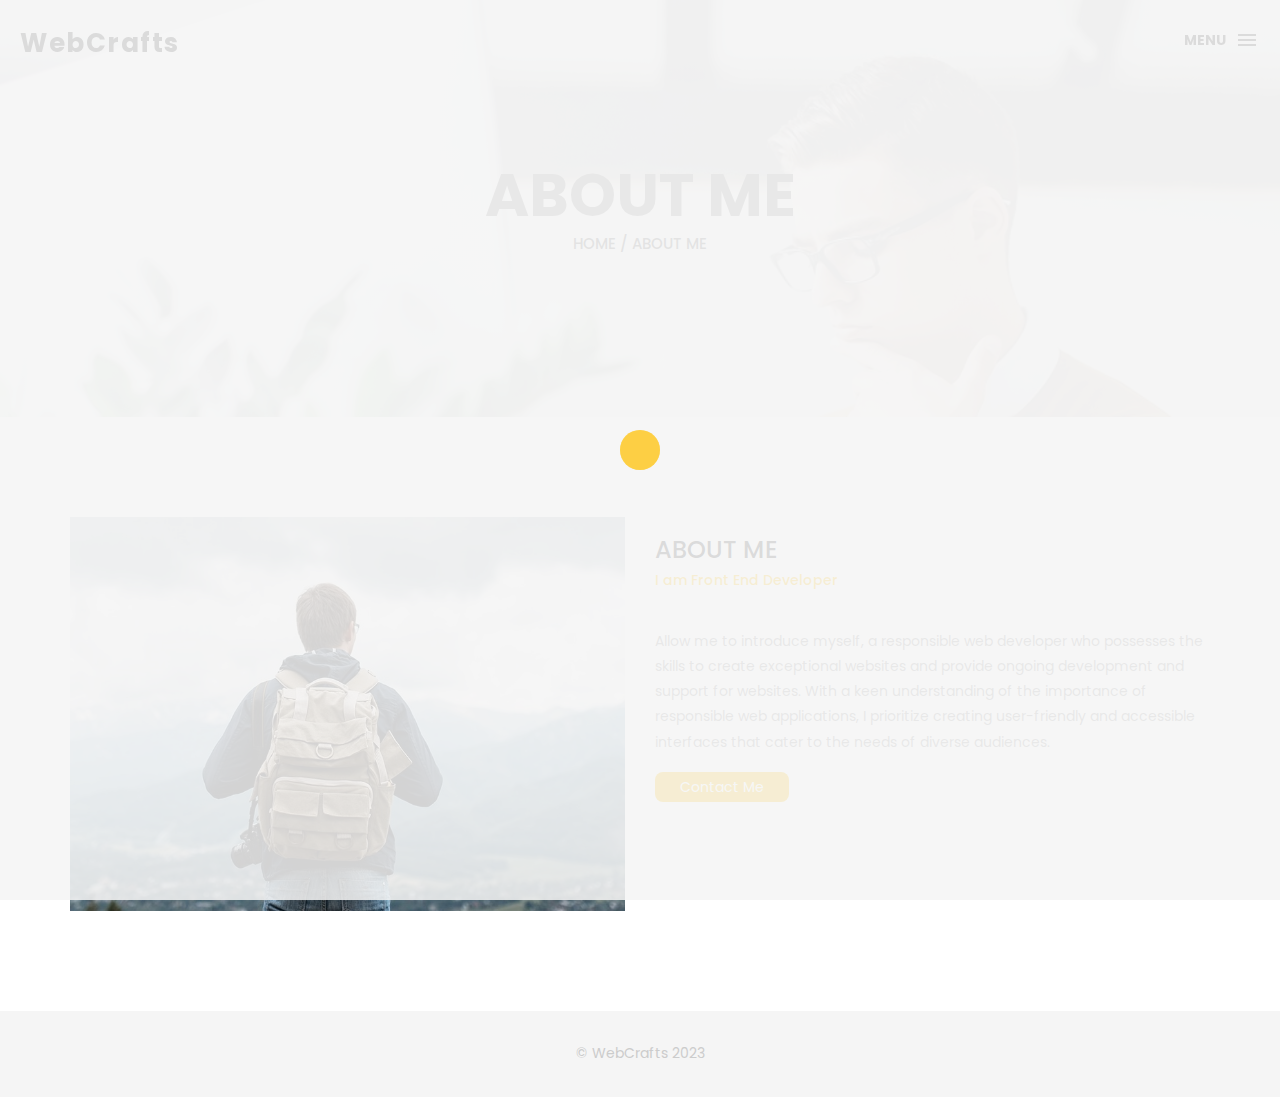
==== commit 4ecf7651: "polish done" ====
--- a/about.html
+++ b/about.html
@@ -97,6 +97,7 @@
 
 
         </div>
+
     </div>
     <!-- end Main container -->
 
@@ -104,7 +105,7 @@
     <!-- footer -->
     <footer>
         <div class="container-fluid">
-            <p class="copyright">© © WebCrafts 2023</p>
+            <p class="copyright">© WebCrafts 2023</p>
         </div>
     </footer>
     <!-- end footer -->
--- a/css/style.css
+++ b/css/style.css
@@ -242,7 +242,8 @@
 .contact-me-btn {
   background: rgb(255, 191, 0);
   color: white;
-  padding: 10px 15px;
+  padding: 5px 25px;
+  border-radius: 8px;
 
 }
 
@@ -255,8 +256,9 @@
   background: rgb(255, 191, 0, 0.8);
   font-size: 18px;
   color: white;
-  padding: 10px 40px;
+  padding: 5px 35px;
   margin-top: 30px;
+  border-radius: 8px;
 
 }
 
@@ -796,8 +798,6 @@
   height: 100%;
   width: 100%;
   background-color: rgba(149, 149, 149, 0.8);
-  /*-webkit-transform: translate(-100%);*/
-  /*transform: translate(-100%);*/
   opacity: 0;
   -webkit-transition: all .4s ease-in-out;
   transition: all .4s ease-in-out;
@@ -810,9 +810,12 @@
   left: 50%;
   -webkit-transform: translate(-50%, -50%);
   transform: translate(-50%, -50%);
-  padding: 10px;
-  width: 100%;
-  font-weight: bold;
+  padding: 5px 20px;
+  width: 50%;
+  background-color: rgba(255, 191, 0, 0.5);
+  border-radius: 8px;
+  font-size: 18px;
+  color: white;
 }
 
 .portfolio_item .portfolio_item_hover .item_info span {
@@ -845,15 +848,13 @@
 
 .portfolio_item:hover .portfolio_item_hover {
   opacity: 1;
-  -webkit-transform: translateX(0);
-  transform: translateX(0);
 }
 
 .portfolio_item:hover .item_info em,
 .portfolio_item:hover .item_info span {
   opacity: 1;
-  -webkit-transform: translateX(0);
-  transform: translateX(0);
+  /*-webkit-transform: translateX(0);*/
+  /*transform: translateX(0);*/
 }
 
 .portfolio .categories-grid .categories ul li {
@@ -928,6 +929,7 @@
   opacity: 0;
   -webkit-transition: opacity .3s 0s, visibility 0s .3s;
   transition: opacity .3s 0s, visibility 0s .3s;
+  border-radius: 5px;
 }
 
 .cd-top.cd-is-visible,
@@ -1031,6 +1033,8 @@
   grid-column-gap: 0px;
   grid-row-gap: 0px;
   gap: 20px;
+
+
 }
 
 .div1 {
@@ -1048,6 +1052,16 @@
 .div6 i
 {
   color: rgba(255, 191, 0, 0.8);
+}
+
+.div1 p,
+.div2 p,
+.div3 p,
+.div4 p,
+.div5 p,
+.div6 p
+{
+  height: 100px;
 }
 
 .div2 {
@@ -1220,8 +1234,8 @@
 
 .btn-box {
   background: #ffbf00;
-  padding: 10px 50px;
-  border-radius: 0;
+  padding: 5px 50px;
+  border-radius: 8px;
   color: #fff;
   margin-top: 20px;
   text-transform: uppercase;
